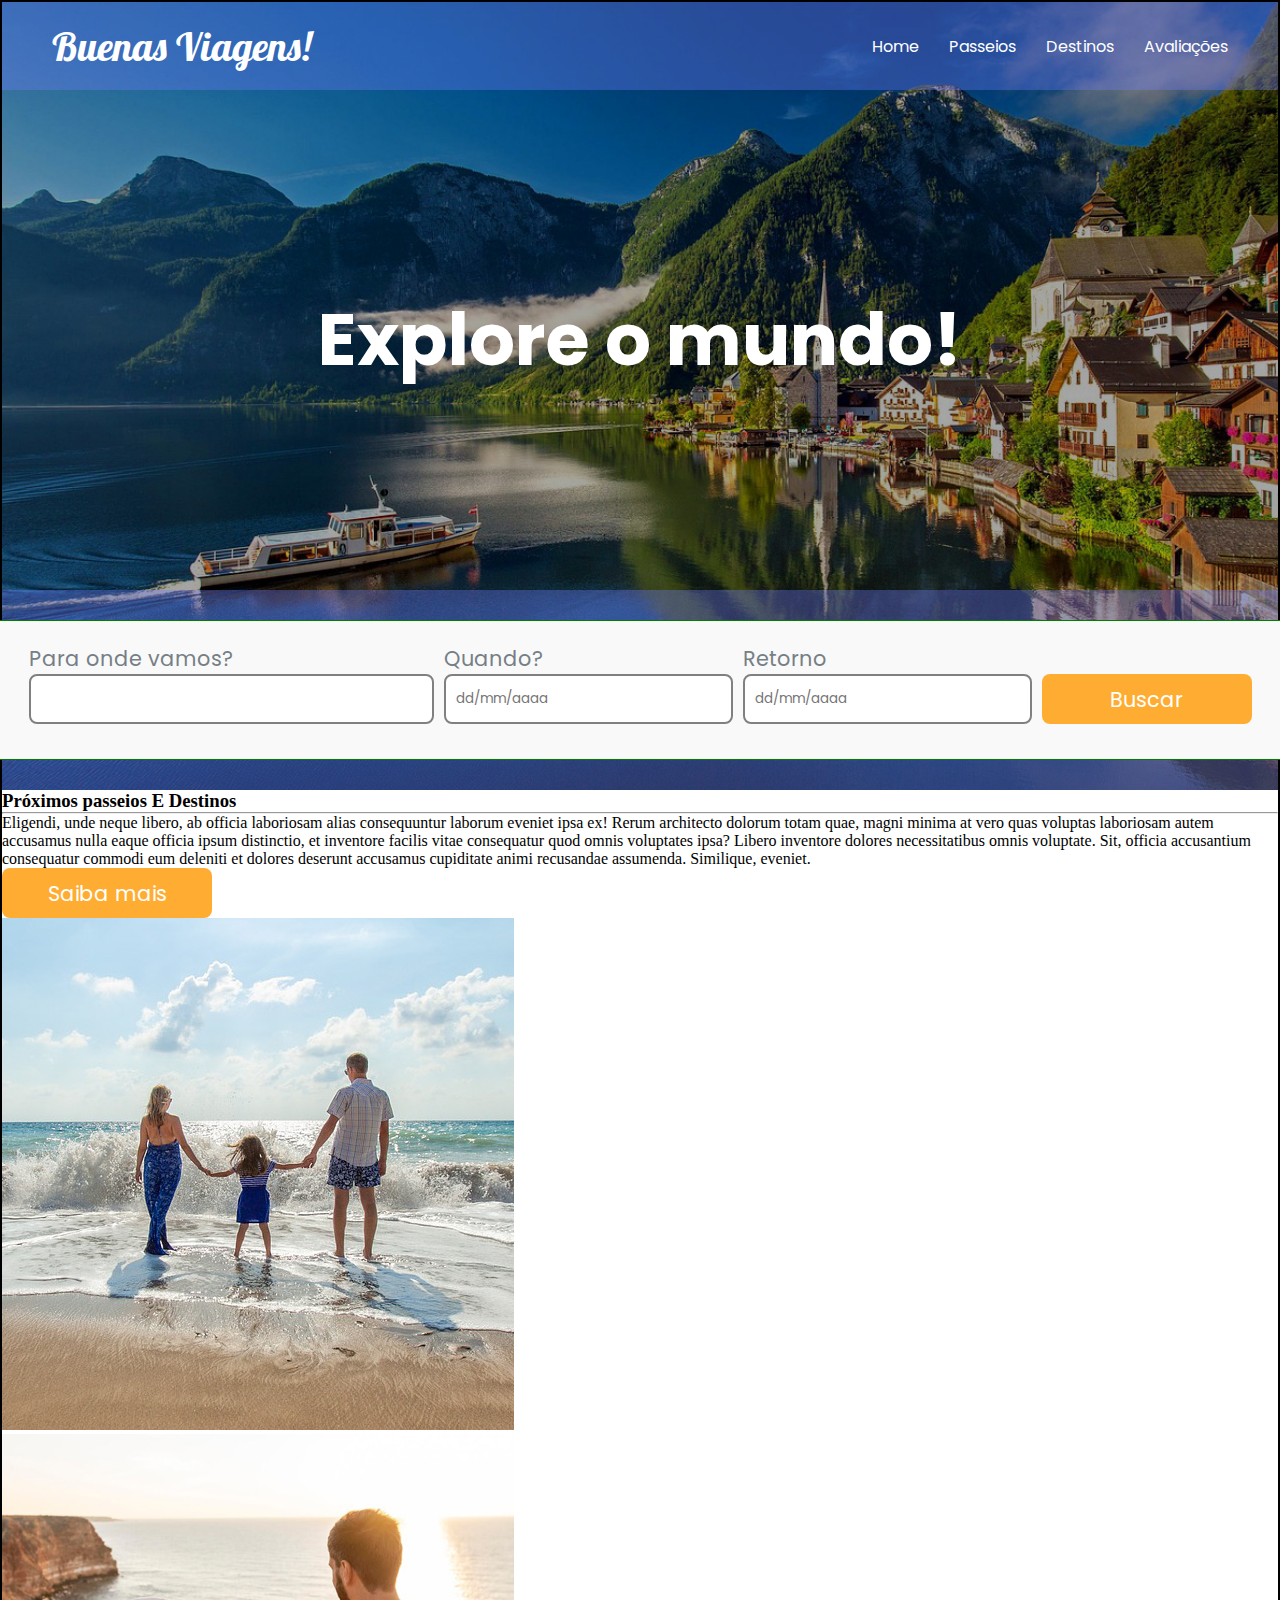
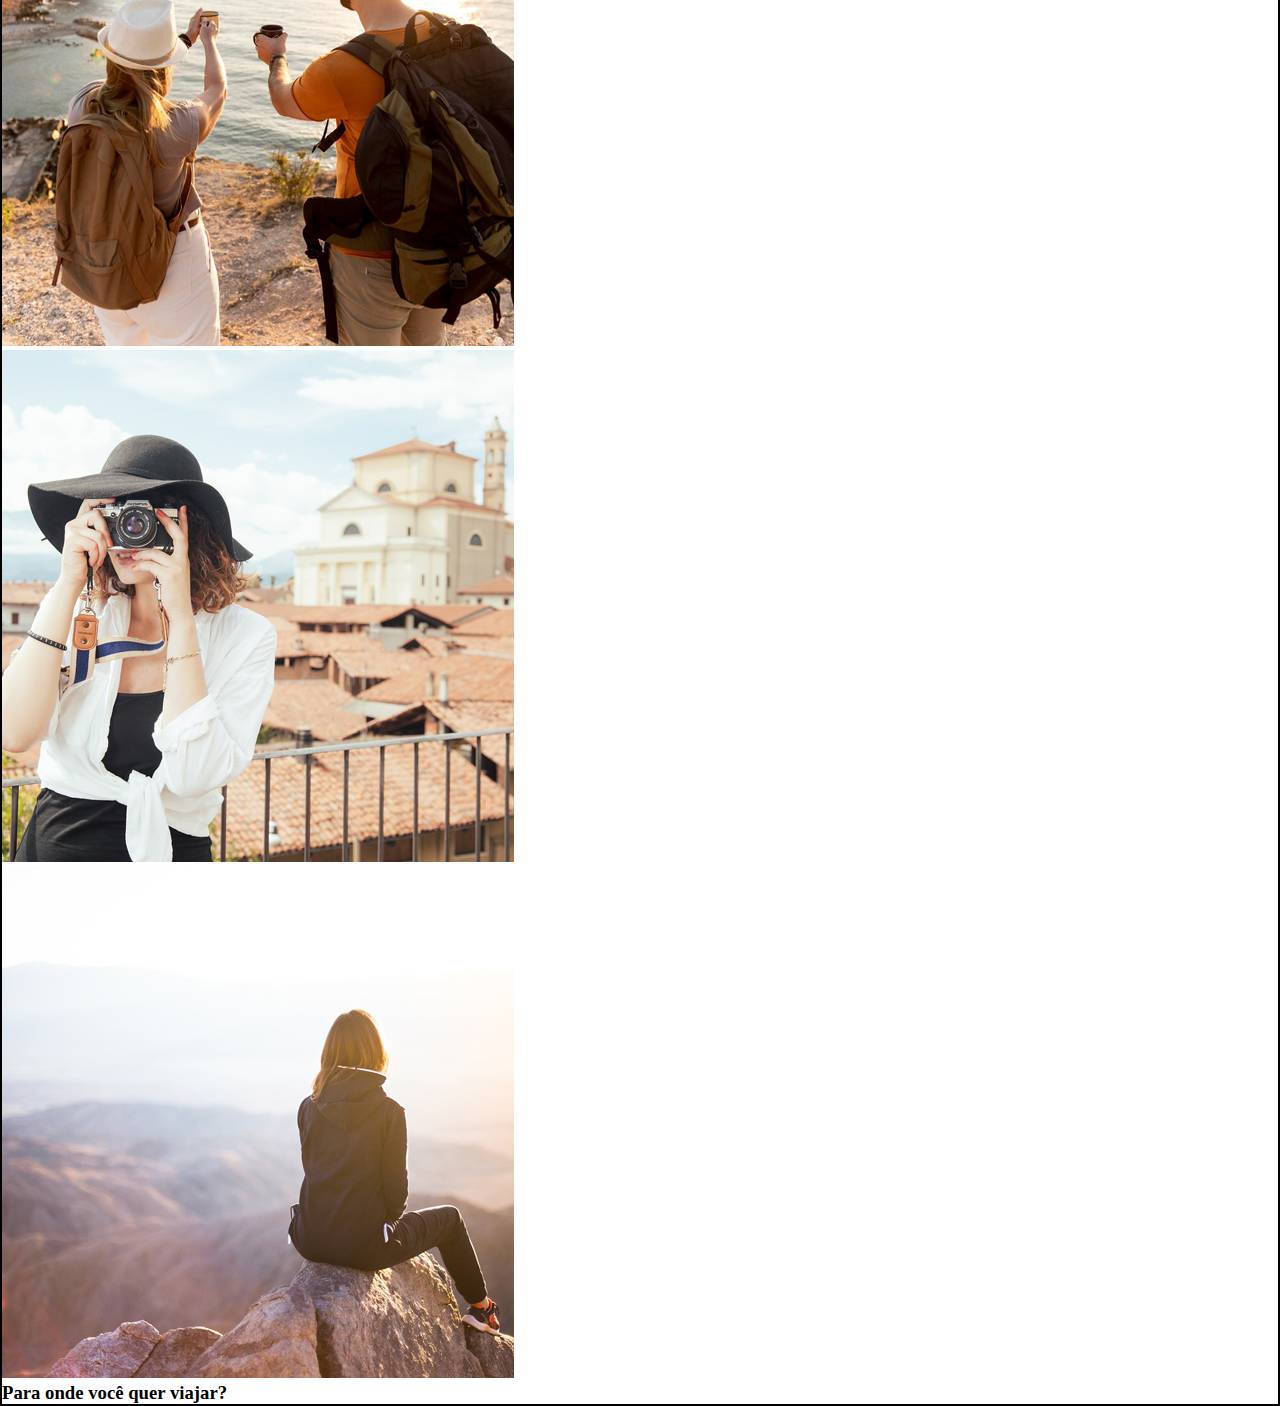
==== index.html @ 02b82d96 "incluir primeira section" ====
<!DOCTYPE html>
<html lang="pt-BR">

<head>
    <meta charset="UTF-8">
    <meta name="viewport" content="width=device-width, initial-scale=1.0">
    <title>travel-website</title>
    <link rel="stylesheet" href="css/style.css">
</head>

<body>
    <div class="container">
        <section class="sec1">
            <header class="header">
                <div>
                    <p id="logo">Buenas Viagens!</p>
                </div>
                <nav class="menu">
                    <a href="#">Home</a>
                    <a href="#p">Passeios</a>
                    <a href="#d">Destinos</a>
                    <a href="#a">Avaliações</a>
                </nav>
            </header>
            <div class="explore">
                <h1>Explore o mundo!</h1>
            </div>
            <div class="inputs">
                <form class="form">
                    <div class="a1">
                        <label for="local">Para onde vamos?</label>
                        <input type="text" name="local" id="local">
                    </div>
                    <div class="a2">
                        <label for="data_sair">Quando?</label>
                        <input type="text" name="data_sair" id="data_sair" placeholder="dd/mm/aaaa">
                    </div>
                    <div class="a2">
                        <label for="data_voltar">Retorno</label>
                        <input type="text" name="data_voltar" id="data_voltar" placeholder="dd/mm/aaaa">
                    </div>
                    <div class="b">
                        <button type="button" class="butao">Buscar</button>
                    </div>
                </form>
            </div>
        </section>
        <section class="sec2">
            <div class="text">
                <h3>Próximos passeios E Destinos</h3>
                <hr>
                <p>Eligendi, unde neque libero, ab officia laboriosam alias consequuntur laborum eveniet ipsa ex! Rerum architecto dolorum totam quae, magni minima at vero quas voluptas laboriosam autem accusamus nulla eaque officia ipsum distinctio, et inventore facilis vitae consequatur quod omnis voluptates ipsa? Libero inventore dolores necessitatibus omnis voluptate. Sit, officia accusantium consequatur commodi eum deleniti et dolores deserunt accusamus cupiditate animi recusandae assumenda. Similique, eveniet.</p>
                <button type="button" class="butao">Saiba mais</button>
            </div>
            <div class="images">
                <div class="imgs">
                    <img src="/photos/travel01.jpg" alt="">
                </div>
                <div class="imgs">
                    <img src="/photos/travel02.jpg" alt="">
                </div>
                <div class="imgs">
                    <img src="/photos/travel03.jpg" alt="">
                </div>
                <div class="imgs">
                    <img src="/photos/travel04.jpg" alt="">
                </div>
            </div>
        </section>
        <section class="sec3">
            <h3>Para onde você quer viajar?</h3>
            <div class="card">

            </div>
            <div class="card">

            </div>
            <div class="card">

            </div>
            <div class="card">

            </div>
            <div class="card">

            </div>
            <div class="card">

            </div>
        </section>
    </div>
</body>

</html>
---- css/style.css ----
/*  https://www.figma.com/file/Vb62YiJb8ogP0AKc4E8R7R/Travel-Agency-Website?type=design&node-id=0-1&mode=design&t=SX1cDDavK49L1hKD-0 */

@import url('https://fonts.googleapis.com/css2?family=Lobster&display=swap');
@import url('https://fonts.googleapis.com/css2?family=Lobster&family=Poppins:ital,wght@0,100;0,200;0,300;0,400;0,500;0,600;0,700;0,800;0,900;1,100;1,200;1,300;1,400;1,500;1,600;1,700;1,800;1,900&display=swap');
*{
    margin: 0px;
    padding: 0px;
    box-sizing: border-box;
}

.container{
    border: 2px solid black;
    min-height: 100vh;

}

.sec1{
    height: 788px;
}

.header{
    height: 88px;
    display: flex;
    align-items: center;
    justify-content: space-between;
    padding-left: 50px;
    padding-right: 50px;
    color: #ffff;
   background-color: #747DFF59;
}

.menu a {
    text-decoration: none;
    color: #ffff;
    font-family: "Poppins", sans-serif;
}

.menu a:hover {
   color: #FFAD32;
}

#logo{
    font-size: 40px;
    font-family: "Lobster", sans-serif;
}

.menu{
    display: flex;
    gap: 30px;
}

.sec1{
    background-image: url(/photos/banner.jpg);
    background-repeat: no-repeat;
    background-size: cover;
}

.explore{
    height: 500px;
    display: flex;
    align-items: center;
    justify-content: center;
    font-size: 36px;
    font-family: "Poppins", sans-serif;
    color: #ffff;
}

.inputs{
    background-color: #747DFF59;
    height: 200px;
    display: flex;
    align-items: center;
    justify-content: center;
}

.form{
    color: #767F86;
    font-family: "Poppins", sans-serif;
    border: 1px solid green;
    display: flex;
    align-items: end;
    padding: 35px;
    justify-content: center;
    gap: 10px;
    height: 140px;
    width: 1303px;
    font-size: 20.8px;
    background-color: #f9f9f9;
}

.a1{
    width: 405px;
    height: 81px;
    
}

.a2{
    width: 289px;
    height: 81px;
}

#local{
    width: 100%;
    height: 50px;
    border-radius: 8px;
    border: 2px solid gray;
    font-family: "Poppins", sans-serif;
}

#data_sair{
    width: 100%;
    height: 50px;
    border-radius: 8px;
    border: 2px solid gray;
    font-family: "Poppins", sans-serif;
    padding: 10px;
    background-image: url(/photos/calendar.png);
    background-repeat: no-repeat;
    background-position: 245px;
    background-size:  33px;
    
}

#data_voltar{
    width: 100%;
    height: 50px;
    border-radius: 8px;
    border: 2px solid gray;
    background-image: url(/photos/calendar.png);
    background-repeat: no-repeat;
    background-position: 245px;
    background-size:  33px;
    font-family: "Poppins", sans-serif;
    padding: 10px;
}
.butao{
    border: none;
    border-radius: 8px;
    width: 210px;
    height: 50px;
    background: #FFAD32;
    font-size: 20.8px;
    font-family: "Poppins", sans-serif;
    color: #ffff;
}

.butao:hover{
    background-color: #747dff;
}
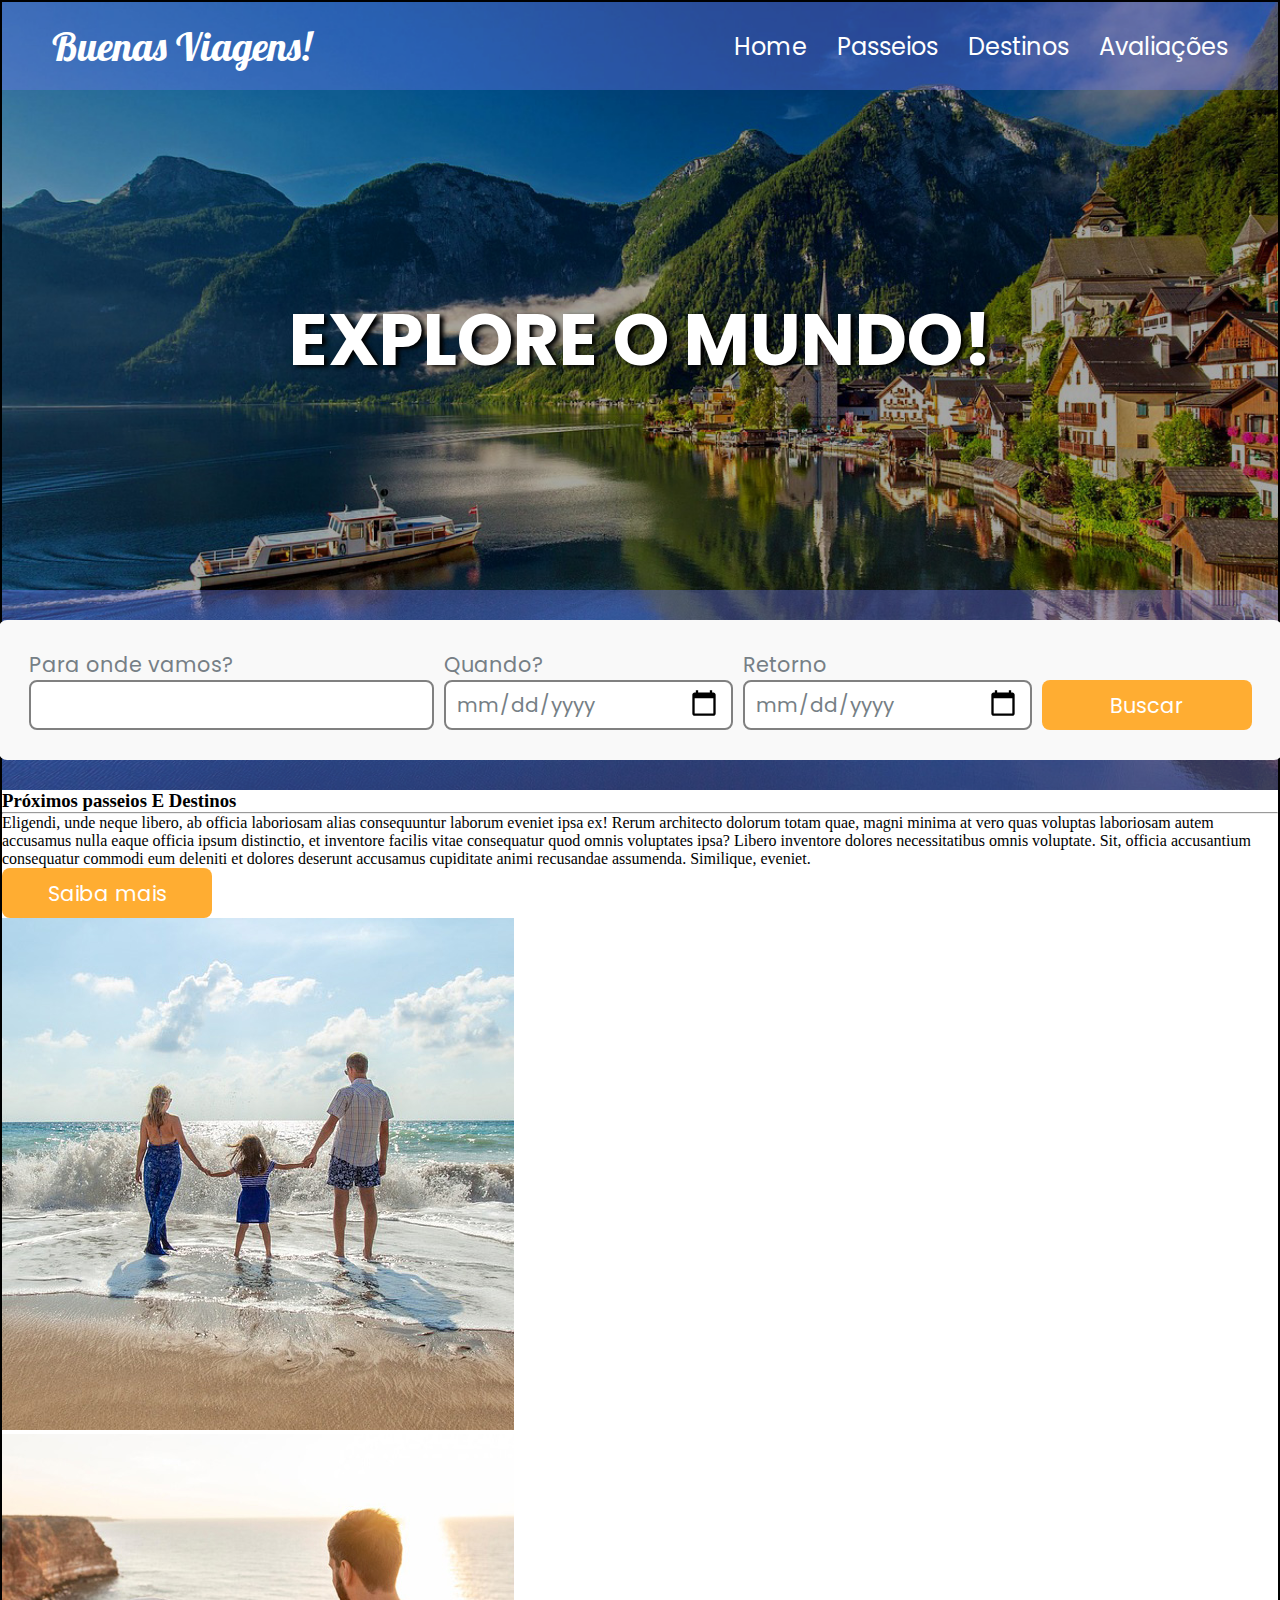
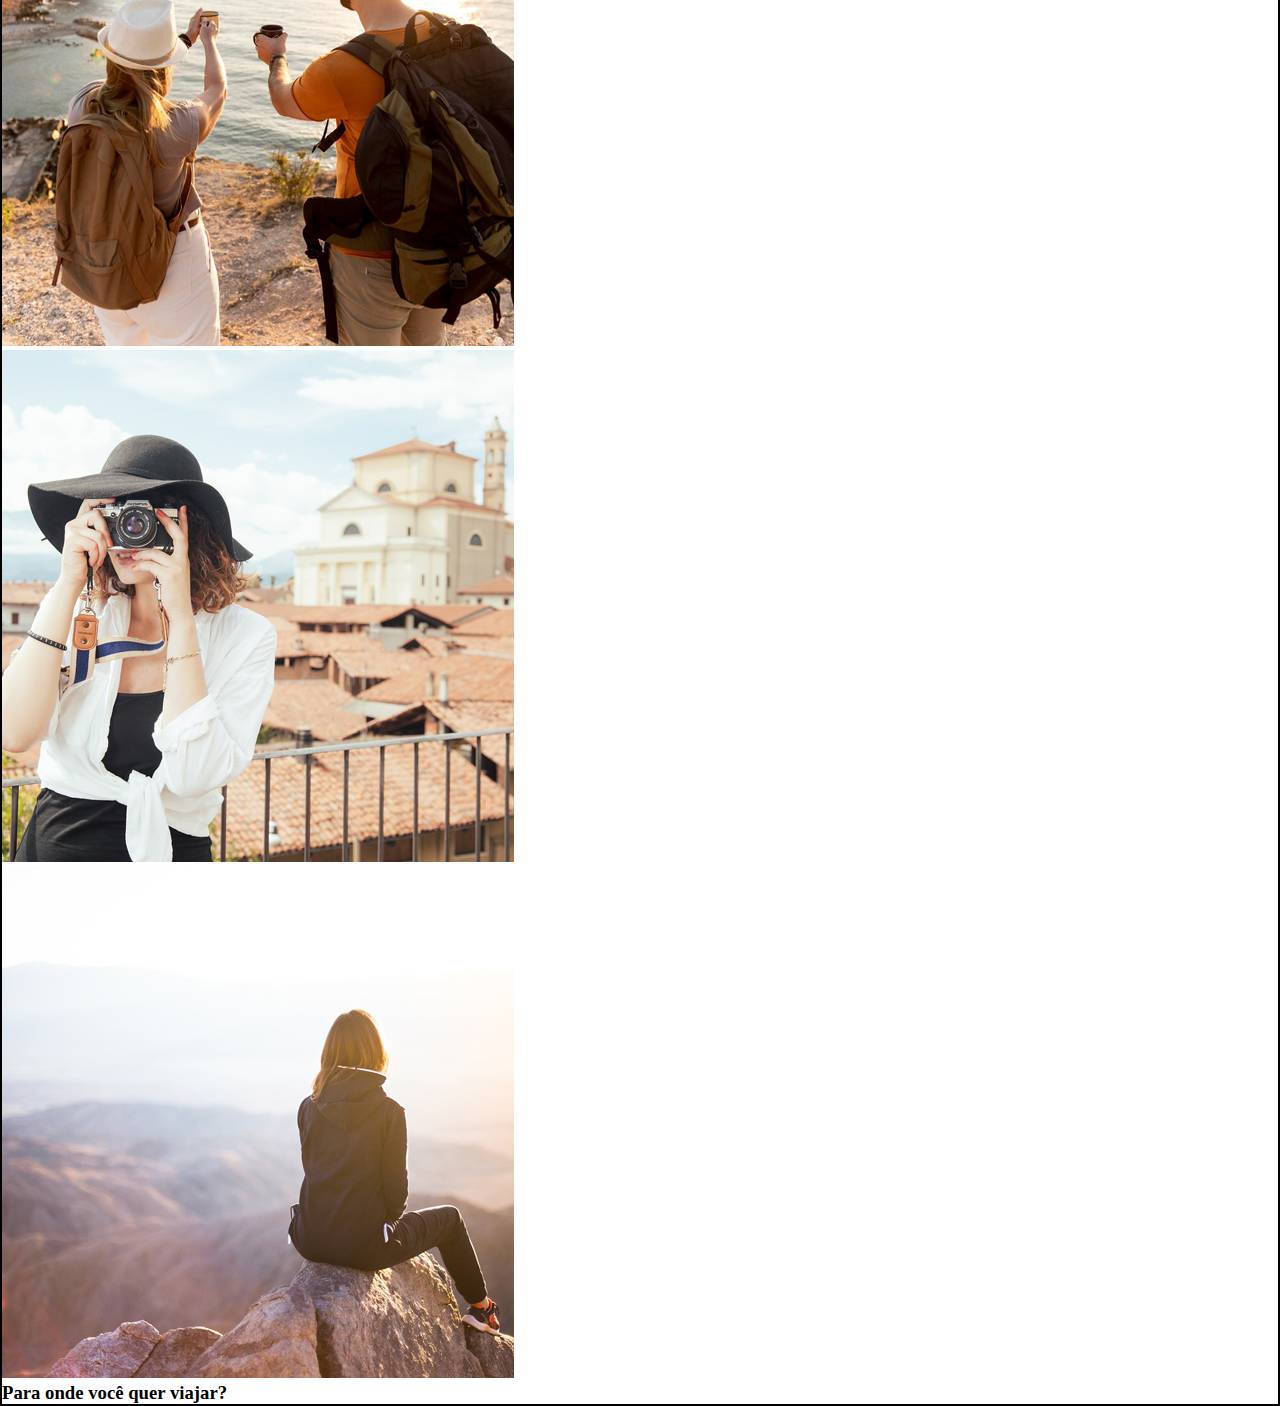
==== commit c5fc6104: "incluir pequenos ajustes no section 1" ====
--- a/index.html
+++ b/index.html
@@ -23,7 +23,7 @@
                 </nav>
             </header>
             <div class="explore">
-                <h1>Explore o mundo!</h1>
+                <h1>EXPLORE O MUNDO!</h1>
             </div>
             <div class="inputs">
                 <form class="form">
@@ -33,11 +33,11 @@
                     </div>
                     <div class="a2">
                         <label for="data_sair">Quando?</label>
-                        <input type="text" name="data_sair" id="data_sair" placeholder="dd/mm/aaaa">
+                        <input type="date" name="data_sair" id="data_sair" placeholder="dd/mm/aaaa">
                     </div>
                     <div class="a2">
                         <label for="data_voltar">Retorno</label>
-                        <input type="text" name="data_voltar" id="data_voltar" placeholder="dd/mm/aaaa">
+                        <input type="date" name="data_voltar" id="data_voltar" placeholder="dd/mm/aaaa">
                     </div>
                     <div class="b">
                         <button type="button" class="butao">Buscar</button>
--- a/css/style.css
+++ b/css/style.css
@@ -11,7 +11,6 @@
 .container{
     border: 2px solid black;
     min-height: 100vh;
-
 }
 
 .sec1{
@@ -26,13 +25,14 @@
     padding-left: 50px;
     padding-right: 50px;
     color: #ffff;
-   background-color: #747DFF59;
+    background-color: hsla(236, 100%, 73%, 35%);
 }
 
 .menu a {
     text-decoration: none;
     color: #ffff;
     font-family: "Poppins", sans-serif;
+    font-size: 24px;
 }
 
 .menu a:hover {
@@ -65,8 +65,12 @@
     color: #ffff;
 }
 
+.explore h1{
+        text-shadow: 4px 2px 4px rgba(0, 0, 0, 1);
+}
+
 .inputs{
-    background-color: #747DFF59;
+    background-color: hsla(236, 100%, 73%, 35%);;
     height: 200px;
     display: flex;
     align-items: center;
@@ -76,22 +80,26 @@
 .form{
     color: #767F86;
     font-family: "Poppins", sans-serif;
-    border: 1px solid green;
     display: flex;
     align-items: end;
-    padding: 35px;
+    padding: 30px;
     justify-content: center;
     gap: 10px;
     height: 140px;
     width: 1303px;
     font-size: 20.8px;
     background-color: #f9f9f9;
+    border-radius: 8px;
+}
+
+input[type="date"]::-webkit-calendar-picker-indicator{
+    width: 30px;
+    height: 33px;
 }
 
 .a1{
     width: 405px;
     height: 81px;
-    
 }
 
 .a2{
@@ -118,7 +126,8 @@
     background-repeat: no-repeat;
     background-position: 245px;
     background-size:  33px;
-    
+    font-size: 20px;
+    color: #767F86;
 }
 
 #data_voltar{
@@ -132,6 +141,8 @@
     background-size:  33px;
     font-family: "Poppins", sans-serif;
     padding: 10px;
+    font-size: 20px;
+    color: #767F86;
 }
 .butao{
     border: none;
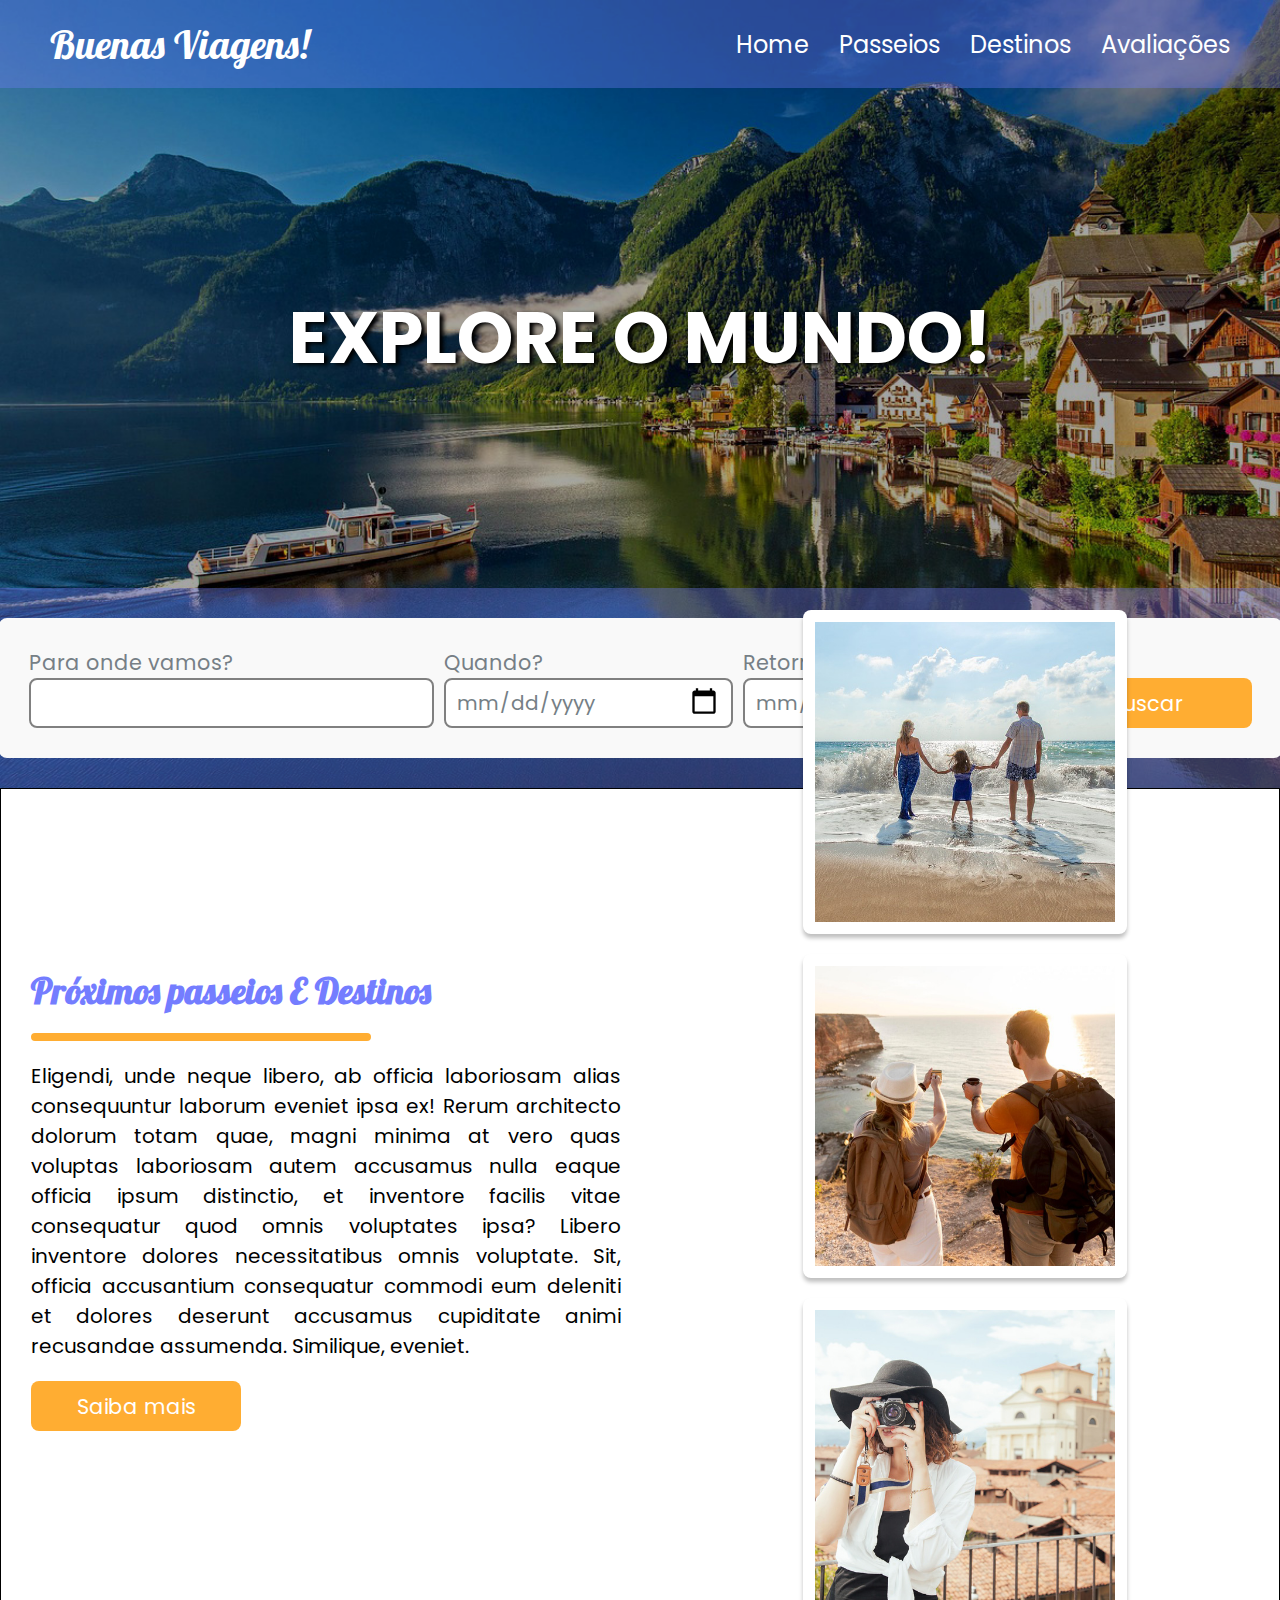
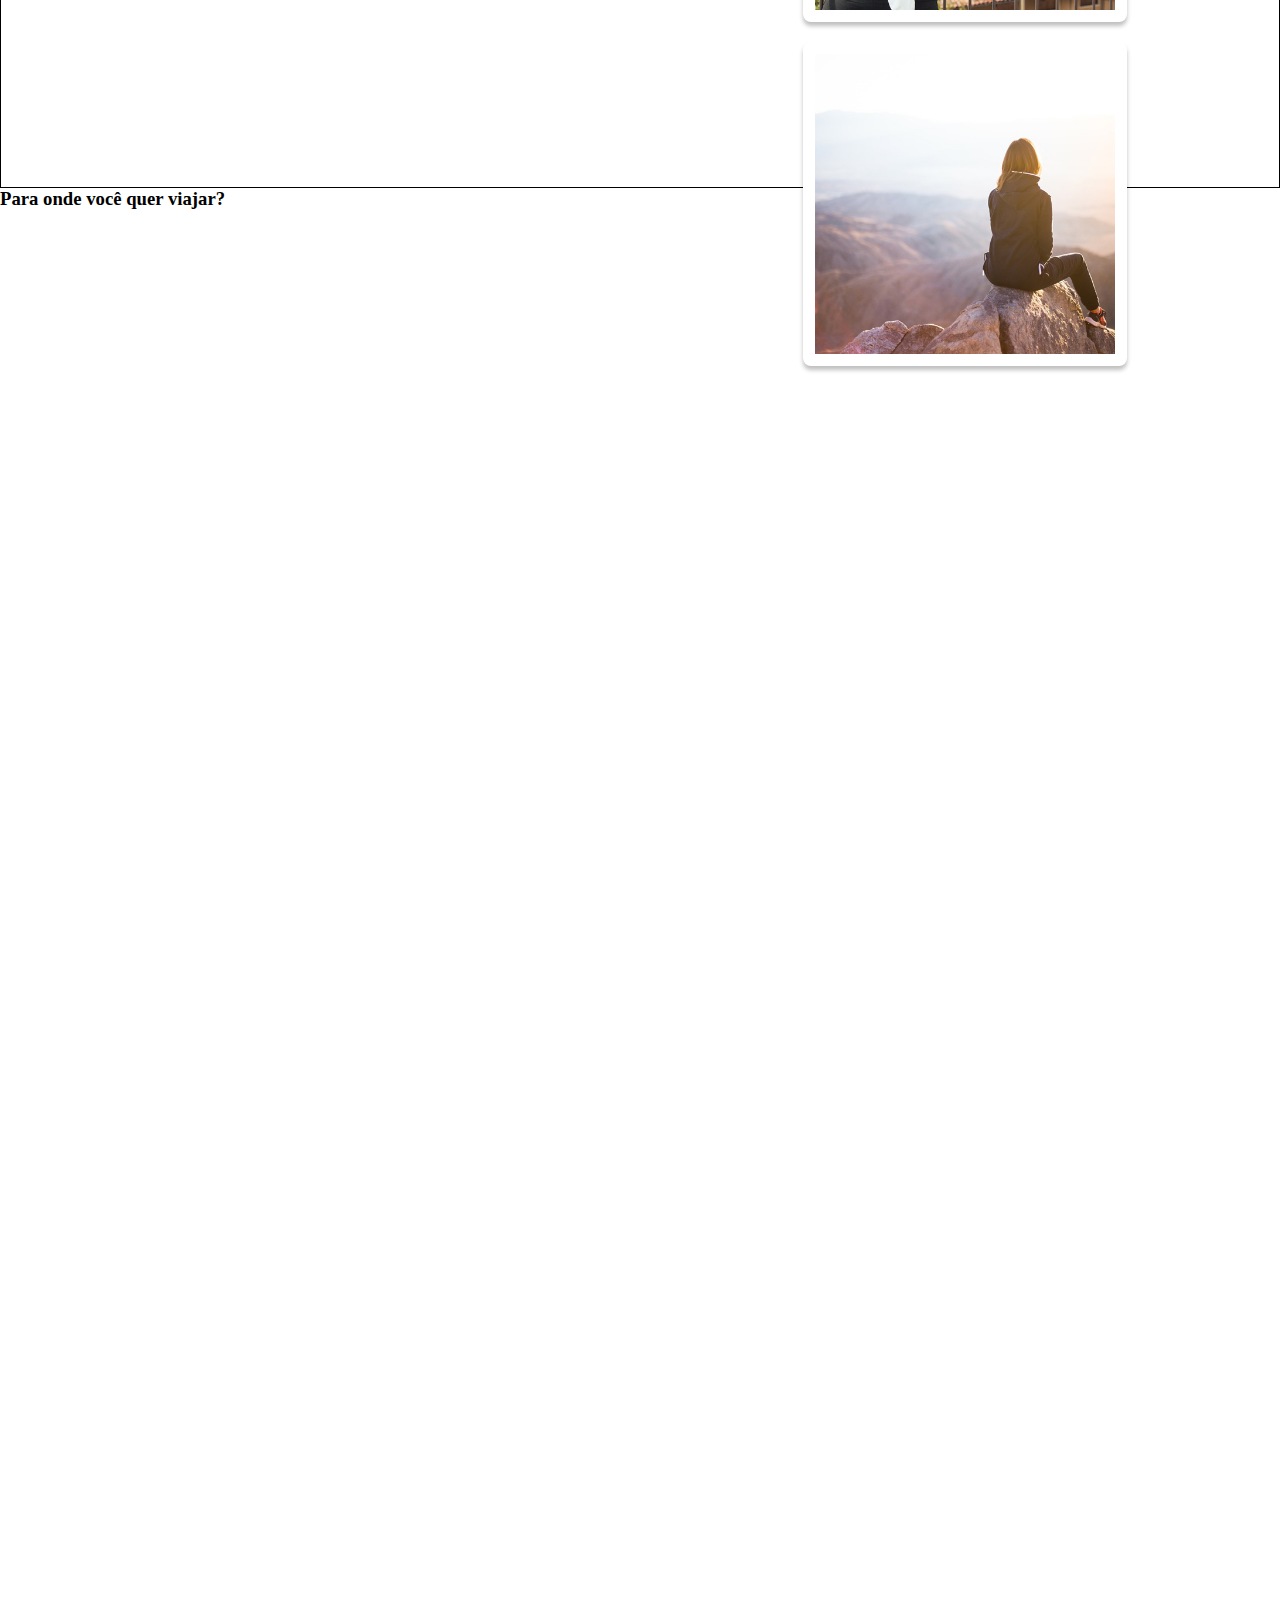
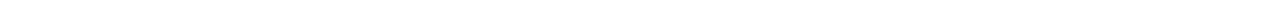
==== commit 888fee6e: "incluir segunda section" ====
--- a/index.html
+++ b/index.html
@@ -54,23 +54,23 @@
             </div>
             <div class="images">
                 <div class="imgs">
-                    <img src="/photos/travel01.jpg" alt="">
+                    <img class="img" src="./photos/travel01.jpg" alt="">
                 </div>
                 <div class="imgs">
-                    <img src="/photos/travel02.jpg" alt="">
+                    <img class="img" src="./photos/travel02.jpg" alt="">
                 </div>
                 <div class="imgs">
-                    <img src="/photos/travel03.jpg" alt="">
+                    <img class="img" src="./photos/travel03.jpg" alt="">
                 </div>
                 <div class="imgs">
-                    <img src="/photos/travel04.jpg" alt="">
+                    <img class="img" src="./photos/travel04.jpg" alt="">
                 </div>
             </div>
         </section>
         <section class="sec3">
             <h3>Para onde você quer viajar?</h3>
             <div class="card">
-
+                
             </div>
             <div class="card">
 
--- a/css/style.css
+++ b/css/style.css
@@ -1,4 +1,4 @@
-/*  https://www.figma.com/file/Vb62YiJb8ogP0AKc4E8R7R/Travel-Agency-Website?type=design&node-id=0-1&mode=design&t=SX1cDDavK49L1hKD-0 */
+/* https://www.figma.com/file/Vb62YiJb8ogP0AKc4E8R7R/Travel-Agency-Website?type=design&node-id=0-1&mode=design&t=SX1cDDavK49L1hKD-0 */
 
 @import url('https://fonts.googleapis.com/css2?family=Lobster&display=swap');
 @import url('https://fonts.googleapis.com/css2?family=Lobster&family=Poppins:ital,wght@0,100;0,200;0,300;0,400;0,500;0,600;0,700;0,800;0,900;1,100;1,200;1,300;1,400;1,500;1,600;1,700;1,800;1,900&display=swap');
@@ -9,7 +9,6 @@
 }
 
 .container{
-    border: 2px solid black;
     min-height: 100vh;
 }
 
@@ -50,7 +49,7 @@
 }
 
 .sec1{
-    background-image: url(/photos/banner.jpg);
+    background-image: url(../photos/banner.jpg);
     background-repeat: no-repeat;
     background-size: cover;
 }
@@ -122,10 +121,6 @@
     border: 2px solid gray;
     font-family: "Poppins", sans-serif;
     padding: 10px;
-    background-image: url(/photos/calendar.png);
-    background-repeat: no-repeat;
-    background-position: 245px;
-    background-size:  33px;
     font-size: 20px;
     color: #767F86;
 }
@@ -135,10 +130,6 @@
     height: 50px;
     border-radius: 8px;
     border: 2px solid gray;
-    background-image: url(/photos/calendar.png);
-    background-repeat: no-repeat;
-    background-position: 245px;
-    background-size:  33px;
     font-family: "Poppins", sans-serif;
     padding: 10px;
     font-size: 20px;
@@ -157,4 +148,73 @@
 
 .butao:hover{
     background-color: #747dff;
+}
+
+.sec2{
+    border: 1px solid black;
+    display: flex;
+    height: 1000px;
+    align-items: center;
+    justify-content: center;
+}
+
+.images{
+    width: 700px;
+    display: flex;
+    flex-direction: row;
+    flex-wrap: wrap;
+    align-items: center;
+    justify-content: center;
+    gap: 20px ;
+
+}
+
+.imgs{
+    width: 324px;
+    height: 324px;
+    background-color: #ffff;
+    box-shadow: 0px 4px 4px 0px #00000040;
+    display: flex;
+    justify-content: center;
+    align-items: center;
+    border-radius: 8px;
+}
+
+.img {
+    width: 300px; 
+    height: 300px; 
+}
+
+.text{
+    display: flex;
+    flex-direction: column;
+    text-align: justify;
+    padding: 30px;
+    height: 700px;
+}
+
+.text hr{
+     border: 4px solid #FFAD32;
+     width: 340px;
+     margin-bottom: 20px;
+     margin-top: 20px;
+     border-radius: 8px;
+}
+
+.text h3{
+    font-family: "Lobster", sans-serif;
+    color: #747DFF;
+    font-size: 36px;
+    
+}
+
+.text p{
+    font-size: 20px;
+    font-family: "Poppins", sans-serif;
+    width: 590px;
+    height: 320px;
+}
+
+.sec3{
+    height: 1438px;
 }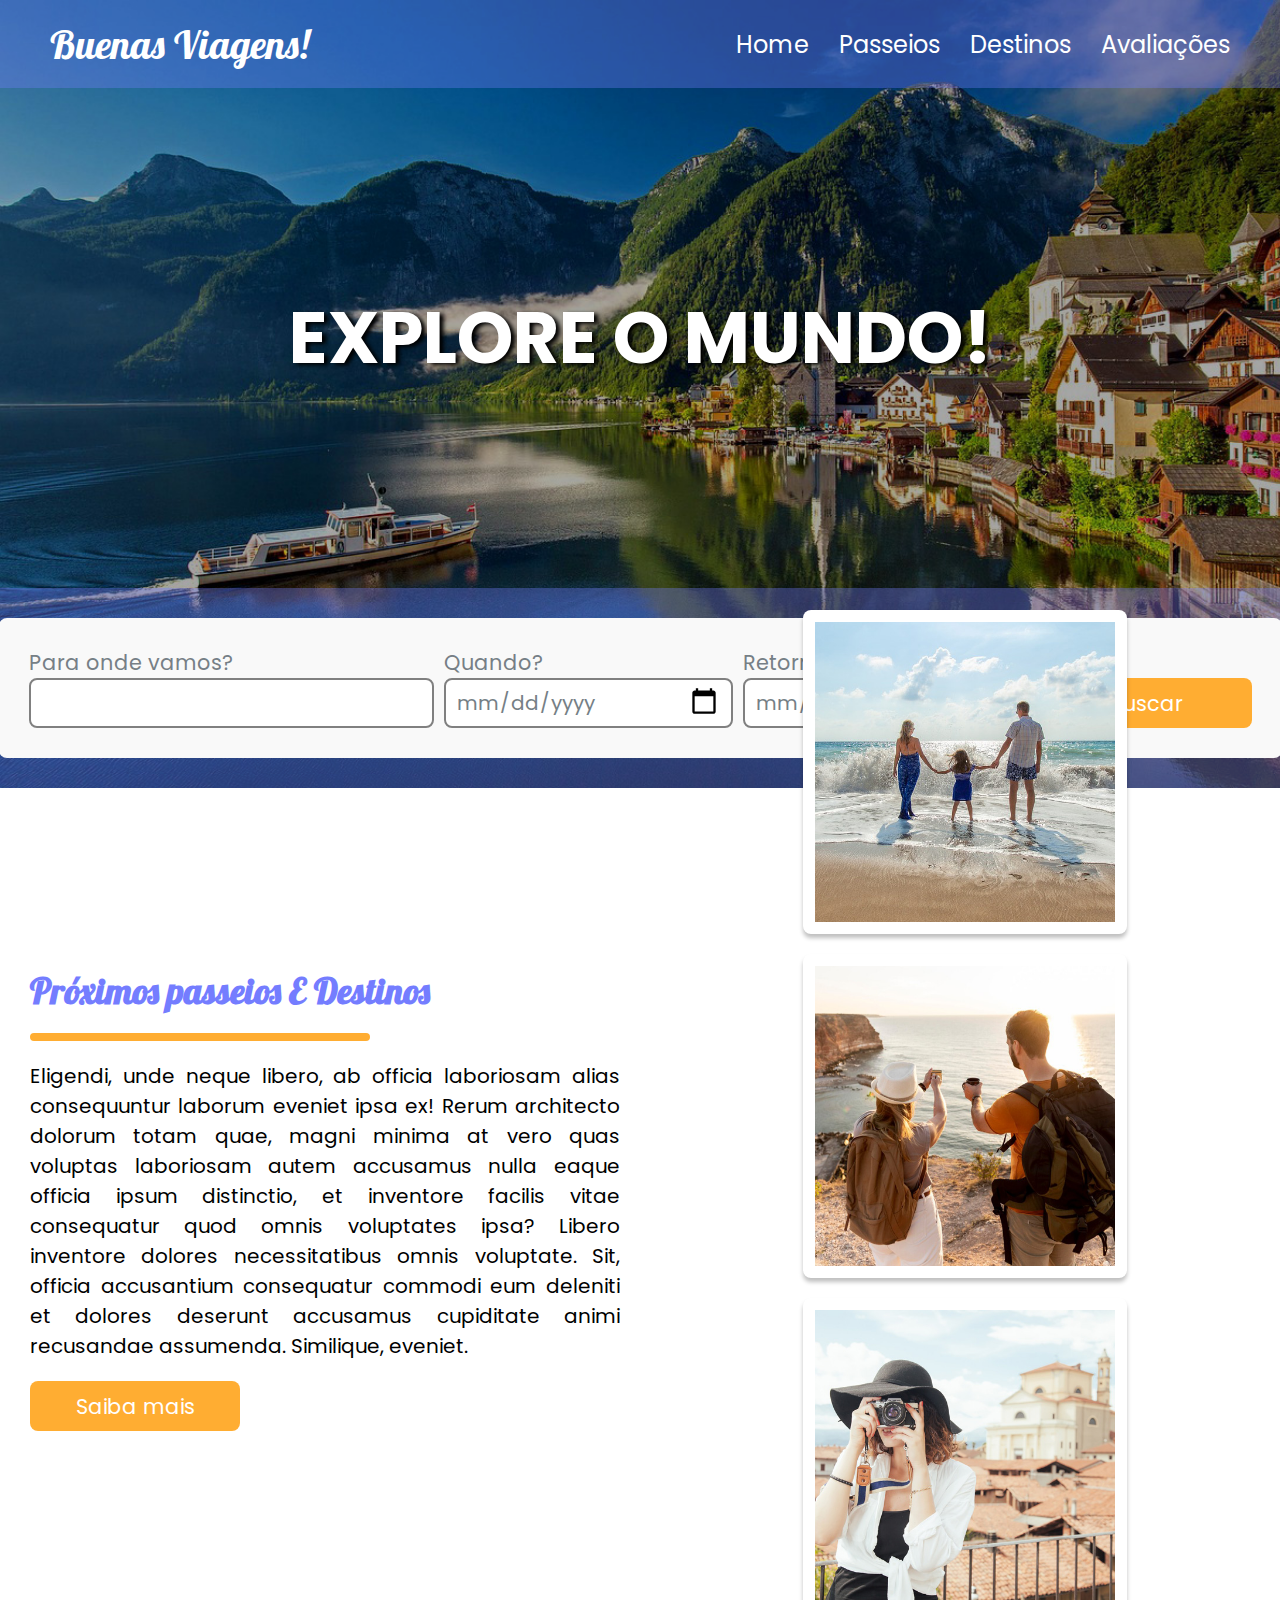
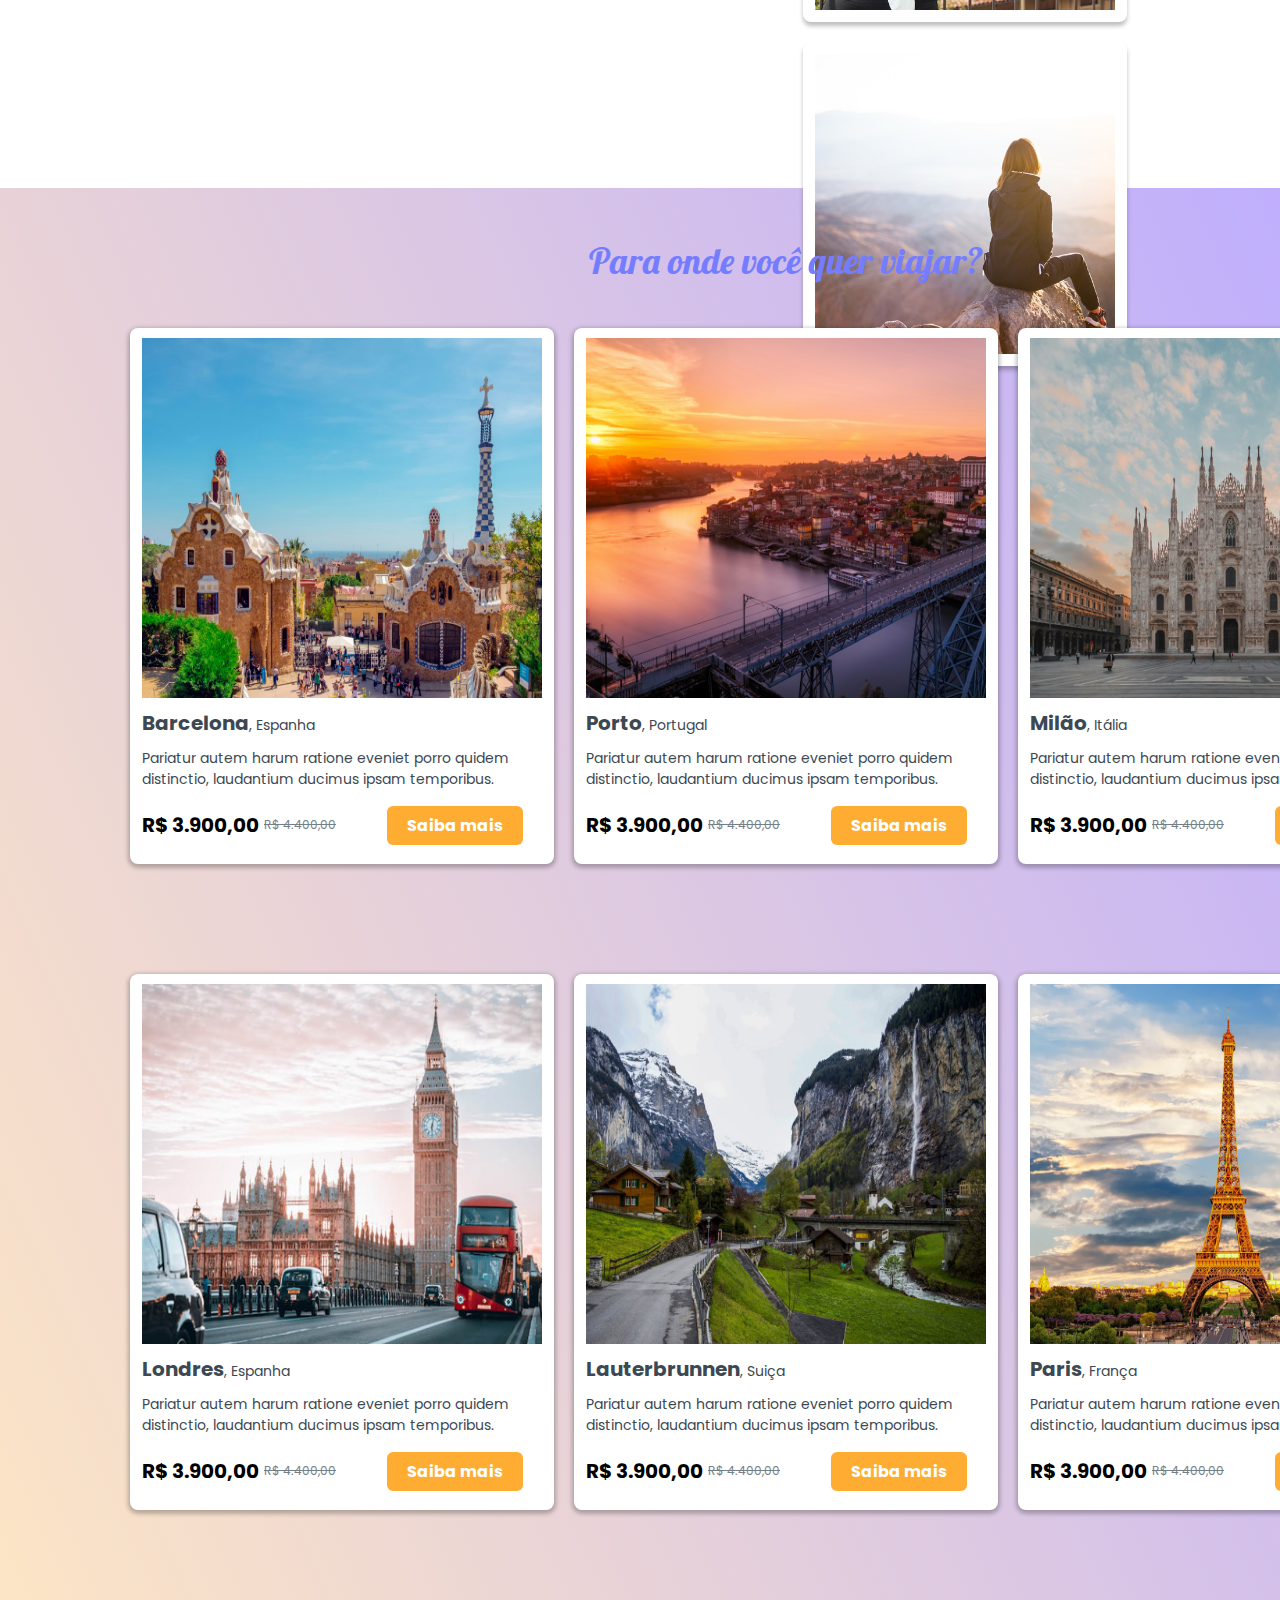
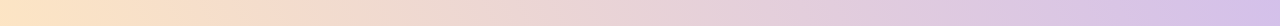
==== commit c12bf930: "incluir terceira section" ====
--- a/index.html
+++ b/index.html
@@ -49,7 +49,12 @@
             <div class="text">
                 <h3>Próximos passeios E Destinos</h3>
                 <hr>
-                <p>Eligendi, unde neque libero, ab officia laboriosam alias consequuntur laborum eveniet ipsa ex! Rerum architecto dolorum totam quae, magni minima at vero quas voluptas laboriosam autem accusamus nulla eaque officia ipsum distinctio, et inventore facilis vitae consequatur quod omnis voluptates ipsa? Libero inventore dolores necessitatibus omnis voluptate. Sit, officia accusantium consequatur commodi eum deleniti et dolores deserunt accusamus cupiditate animi recusandae assumenda. Similique, eveniet.</p>
+                <p>Eligendi, unde neque libero, ab officia laboriosam alias consequuntur laborum eveniet ipsa ex! Rerum
+                    architecto dolorum totam quae, magni minima at vero quas voluptas laboriosam autem accusamus nulla
+                    eaque officia ipsum distinctio, et inventore facilis vitae consequatur quod omnis voluptates ipsa?
+                    Libero inventore dolores necessitatibus omnis voluptate. Sit, officia accusantium consequatur
+                    commodi eum deleniti et dolores deserunt accusamus cupiditate animi recusandae assumenda. Similique,
+                    eveniet.</p>
                 <button type="button" class="butao">Saiba mais</button>
             </div>
             <div class="images">
@@ -68,26 +73,103 @@
             </div>
         </section>
         <section class="sec3">
-            <h3>Para onde você quer viajar?</h3>
-            <div class="card">
-                
+            <div class="title3">
+                <h3>Para onde você quer viajar?</h3>
             </div>
-            <div class="card">
-
-            </div>
-            <div class="card">
-
-            </div>
-            <div class="card">
-
-            </div>
-            <div class="card">
-
-            </div>
-            <div class="card">
-
+            <div class="cards">
+                <div class="card">
+                    <div class="imgc">
+                        <img src="./photos/Barcelona.jpg" alt="">
+                    </div>    
+                    <div class="textc">
+                        <p><b class="forte">Barcelona</b>, Espanha</p>
+                        <p>Pariatur autem harum ratione eveniet porro quidem distinctio, laudantium ducimus ipsam temporibus.</p>
+                    </div>
+                    <div class="values">
+                        <p class="number">R$ 3.900,00</p>
+                        <p class="small">R$ 4.400,00</p>
+                        <button class="buttao-card">Saiba mais</button>
+                    </div>
+                </div>
+                <div class="card">
+                    <div class="imgc">
+                        <img src="./photos/Porto.jpg" alt="">
+                    </div>
+                    <div class="textc">
+                        <p><b class="forte">Porto</b>, Portugal</p>
+                        <p>Pariatur autem harum ratione eveniet porro quidem distinctio, laudantium ducimus ipsam temporibus.</p>
+                    </div>
+                    <div class="values">
+                        <p class="number">R$ 3.900,00</p>
+                        <p class="small">R$ 4.400,00</p>
+                        <button class="buttao-card">Saiba mais</button>
+                    </div>
+                </div>
+                <div class="card">
+                    <div class="imgc">
+                        <img src="./photos/Milan.jpg" alt="">
+                    </div>           
+                    <div class="textc">
+                        <p><b class="forte">Milão</b>, Itália</p>
+                        <p>Pariatur autem harum ratione eveniet porro quidem distinctio, laudantium ducimus ipsam temporibus.</p>
+                    </div>
+                    <div class="values">
+                        <p class="number">R$ 3.900,00</p>
+                        <p class="small">R$ 4.400,00</p>
+                        <button class="buttao-card">Saiba mais</button>
+                    </div>
+                </div>
+                <div class="card">
+                    <div class="imgc">
+                        <img src="./photos/London.jpeg" alt="">
+                    </div>
+    
+                    <div class="textc">
+                        <p><b class="forte">Londres</b>, Espanha</p>
+                        <p>Pariatur autem harum ratione eveniet porro quidem distinctio, laudantium ducimus ipsam temporibus.</p>
+                    </div>
+                    <div class="values">
+                        <p class="number">R$ 3.900,00</p>
+                        <p class="small">R$ 4.400,00</p>
+                        <button class="buttao-card">Saiba mais</button>
+                    </div>
+                </div>
+                <div class="card">
+                    <div class="imgc">
+                        <img src="./photos/Lauterbrunnen.jpeg" alt="">
+                    </div>
+                    <div class="textc">
+                        <p><b class="forte">Lauterbrunnen</b>, Suiça</p>
+                        <p>Pariatur autem harum ratione eveniet porro quidem distinctio, laudantium ducimus ipsam temporibus.</p>
+                    </div>
+                    <div class="values">
+                        <p class="number">R$ 3.900,00</p>
+                        <p class="small">R$ 4.400,00</p>
+                        <button class="buttao-card">Saiba mais</button>
+                    </div>
+                </div>
+                <div class="card">
+                    <div class="imgc">
+                        <img src="./photos/Paris.jpg" alt="">
+                    </div>                 
+                    <div class="textc">
+                        <p><b class="forte">Paris</b>, França</p>
+                        <p>Pariatur autem harum ratione eveniet porro quidem distinctio, laudantium ducimus ipsam temporibus.</p>
+                    </div>
+                    <div class="values">
+                        <p class="number">R$ 3.900,00</p>
+                        <p class="small">R$ 4.400,00</p>
+                        <button class="buttao-card">Saiba mais</button>
+                    </div>
+                </div>
             </div>
         </section>
+
+
+
+
+
+
     </div>
 </body>
 
--- a/css/style.css
+++ b/css/style.css
@@ -151,7 +151,6 @@
 }
 
 .sec2{
-    border: 1px solid black;
     display: flex;
     height: 1000px;
     align-items: center;
@@ -205,7 +204,6 @@
     font-family: "Lobster", sans-serif;
     color: #747DFF;
     font-size: 36px;
-    
 }
 
 .text p{
@@ -216,5 +214,112 @@
 }
 
 .sec3{
+    display: flex;
+    align-items: center;
+    flex-direction: column;
+    flex-wrap: wrap;
     height: 1438px;
+    padding: 50px;
+    background: linear-gradient(65.68deg, #FFE7C2 -4.19%, #BDACFF 104.38%);
+}
+
+.title3 h3{
+    color: #747DFF;
+    font-size: 36px;
+    font-family: "Lobster", sans-serif;
+    font-weight: 400;
+}
+
+
+
+.cards{
+    width: 1472px;
+    height: 1272px;
+    display: flex;
+    flex-direction: row;
+    flex-wrap: wrap;
+    justify-content: center;
+    align-items: center;
+    gap: 20px;
+}
+
+.card{
+    display: flex;
+    flex-direction: column;
+    align-items: center;
+    width: 424px;
+    height: 536px;
+    border-radius: 8px;
+    background-color: #ffff;
+    box-shadow: 0px 2px 4px 2px #00000040;
+}
+
+.textc{
+    width: 400px;
+    height: 102px;
+    font-family: "Poppins", sans-serif;
+    font-size: 14px;
+    color: #3C4852;
+    display: flex;
+    flex-direction: column;
+    gap: 10px;
+}
+
+.imgc{
+    display: flex;
+    padding: 10px;
+    align-items: center;
+    justify-content: center;
+}
+
+.card img{
+    width: 400px;
+    height: 360px;
+}
+
+.values{
+    display: flex;
+    width: 400px;
+    height: 30px;
+    gap: 3px;
+    align-items: center;
+}
+
+.forte{
+    font-size: 20px;
+}
+
+.values p{
+    font-family: "Poppins", sans-serif;
+}
+
+.number{
+    width: 119px;
+    height: 30px;
+    font-size: 20px;
+    font-weight: 700;
+}
+
+.small{
+    width: 120px;
+    height: 18px;
+    font-size: 12px;
+    color: #767F86;
+   text-decoration: line-through;
+}
+
+.buttao-card{
+    width: 136px;
+    height: 39px;
+    border: none;
+    background: #FFAD32;
+    border-radius: 6.11px;
+    color: #ffff;
+    font-family: "Poppins", sans-serif;
+    font-size: 16px;
+    font-weight: 700;
+}
+
+.buttao-card:hover{
+    background-color: #747dff;
 }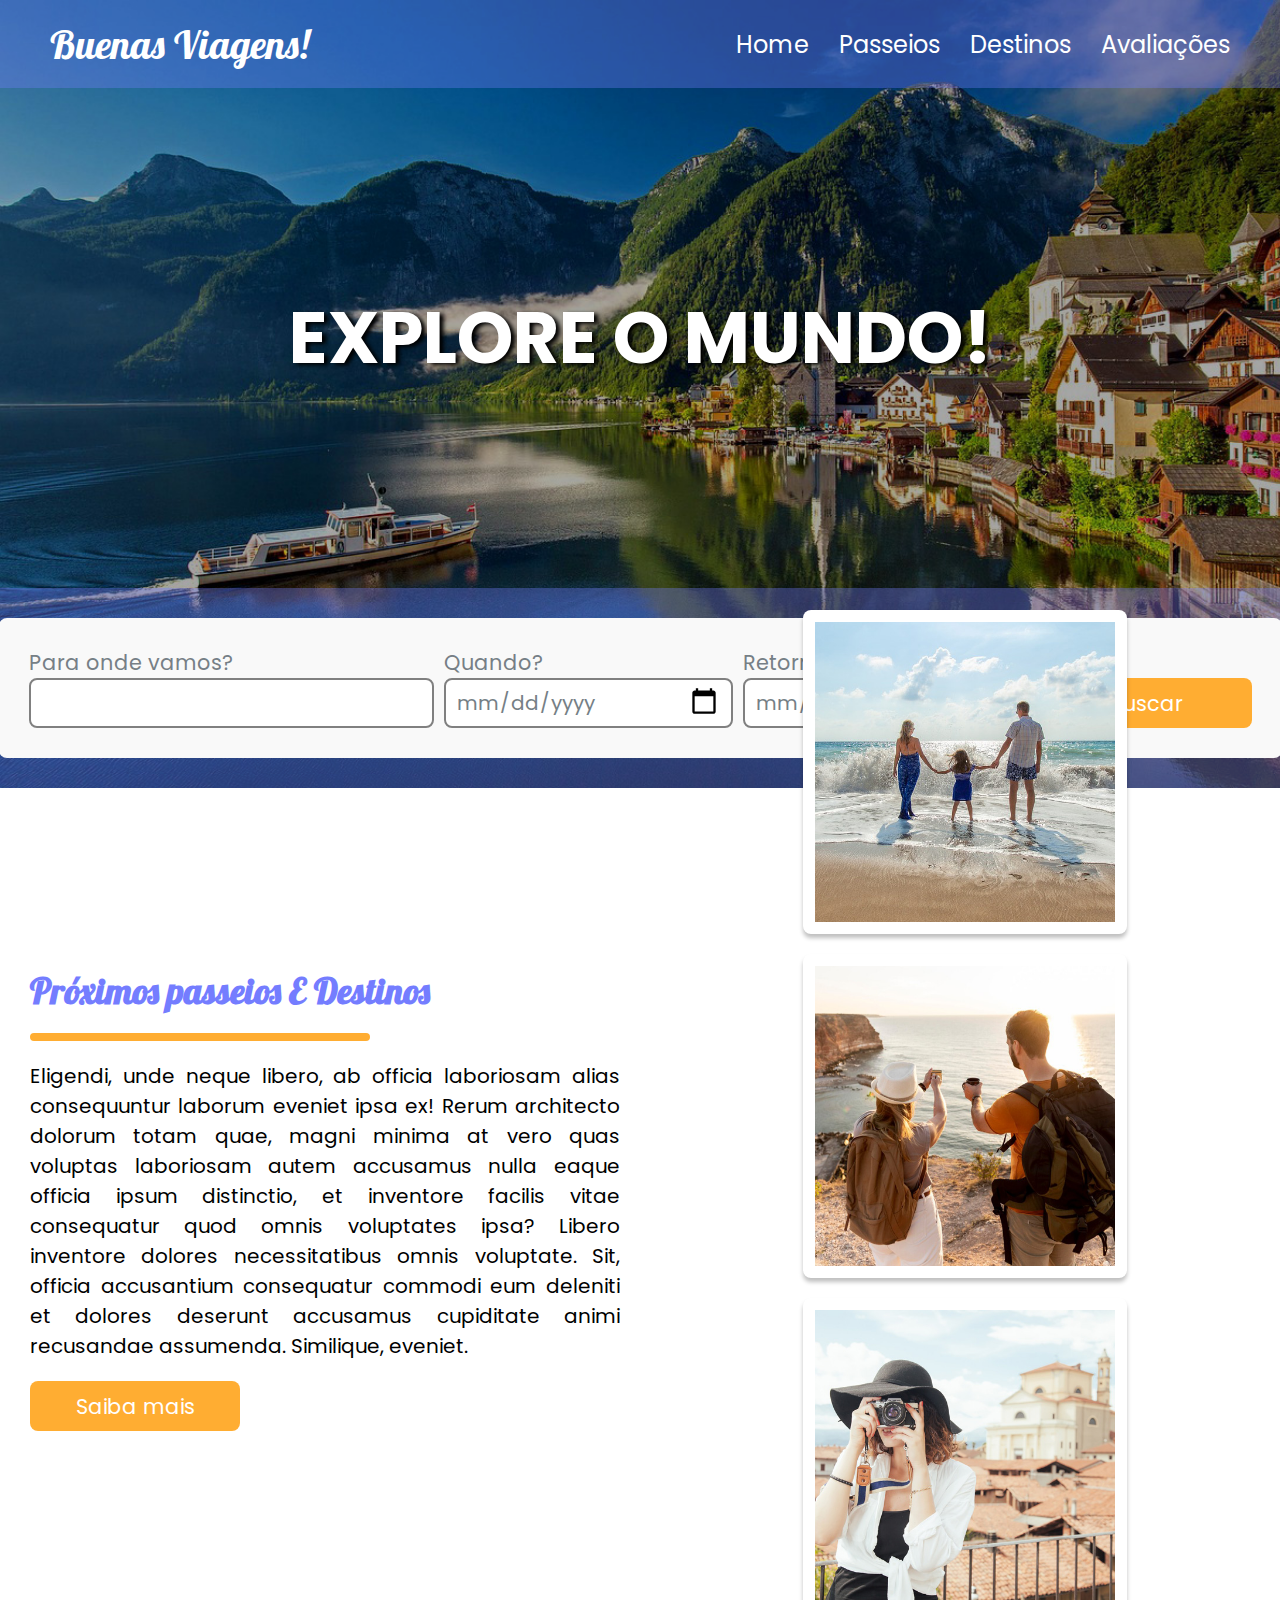
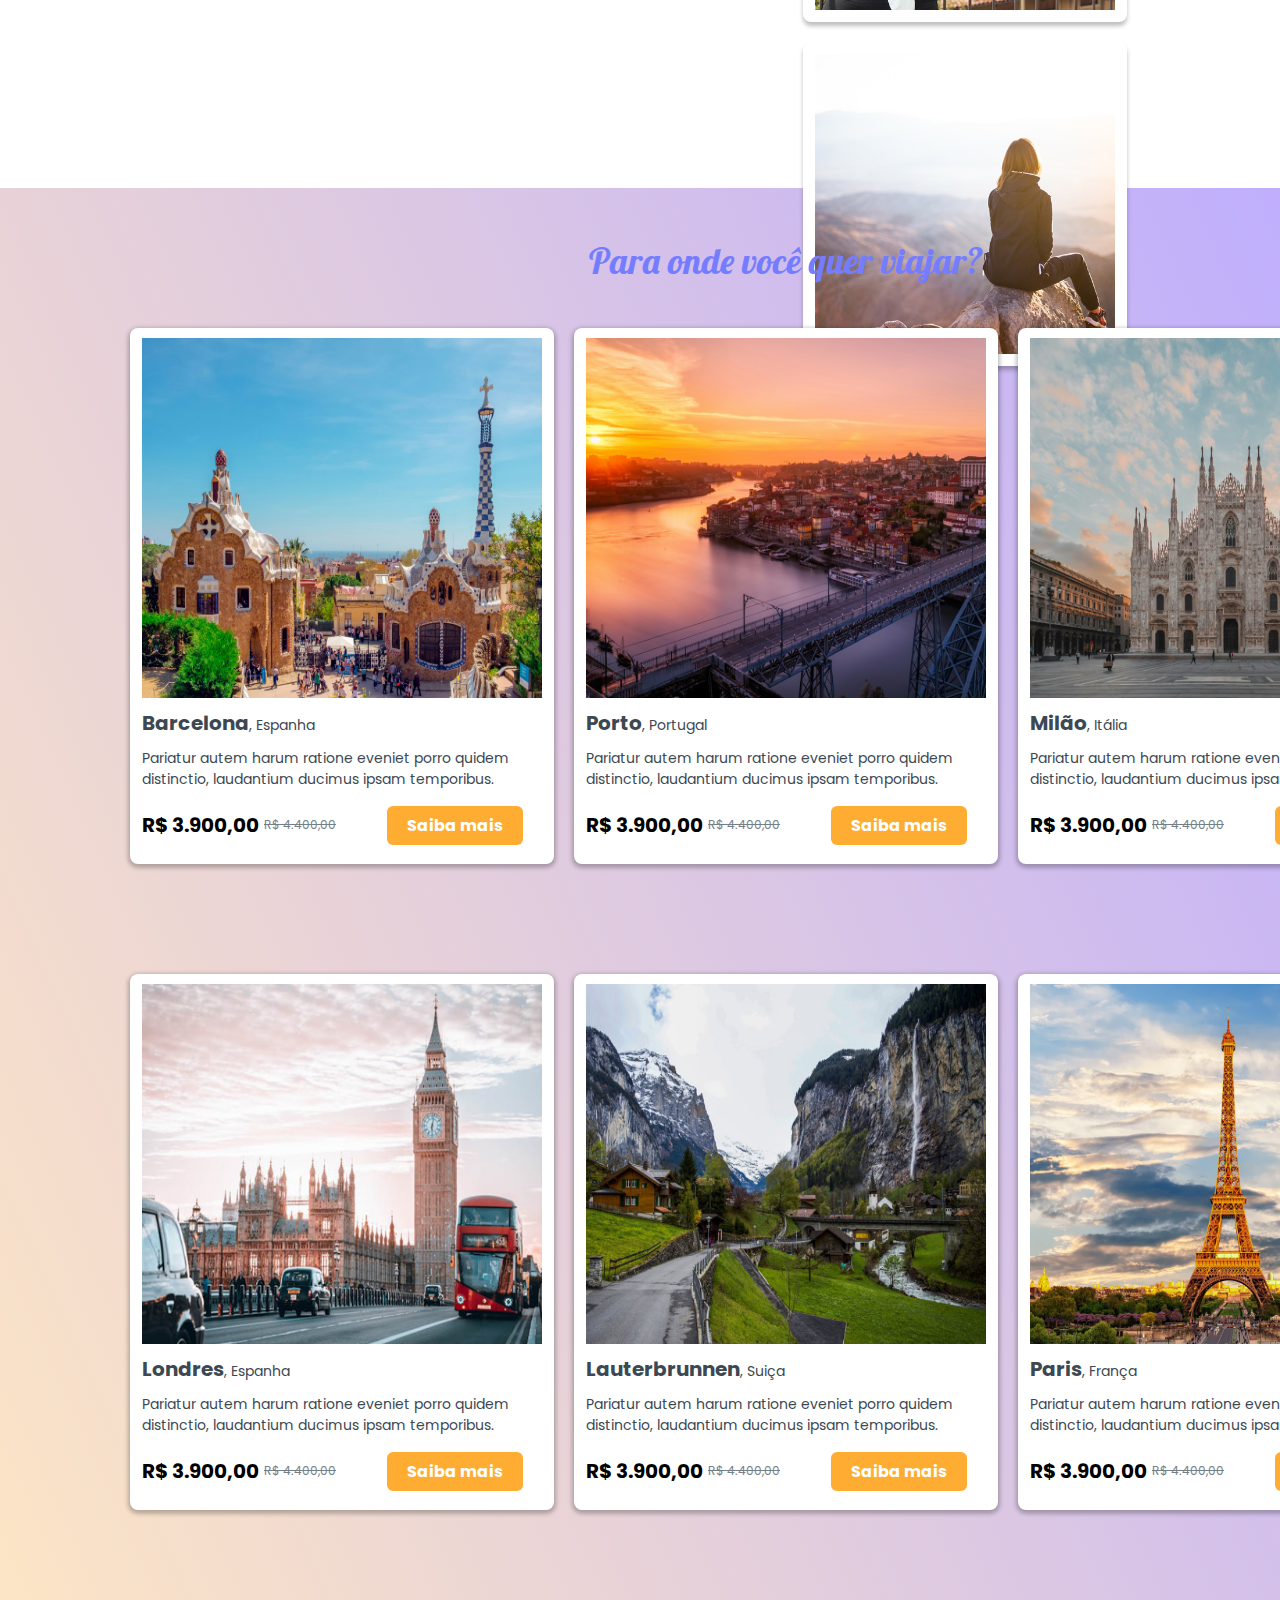
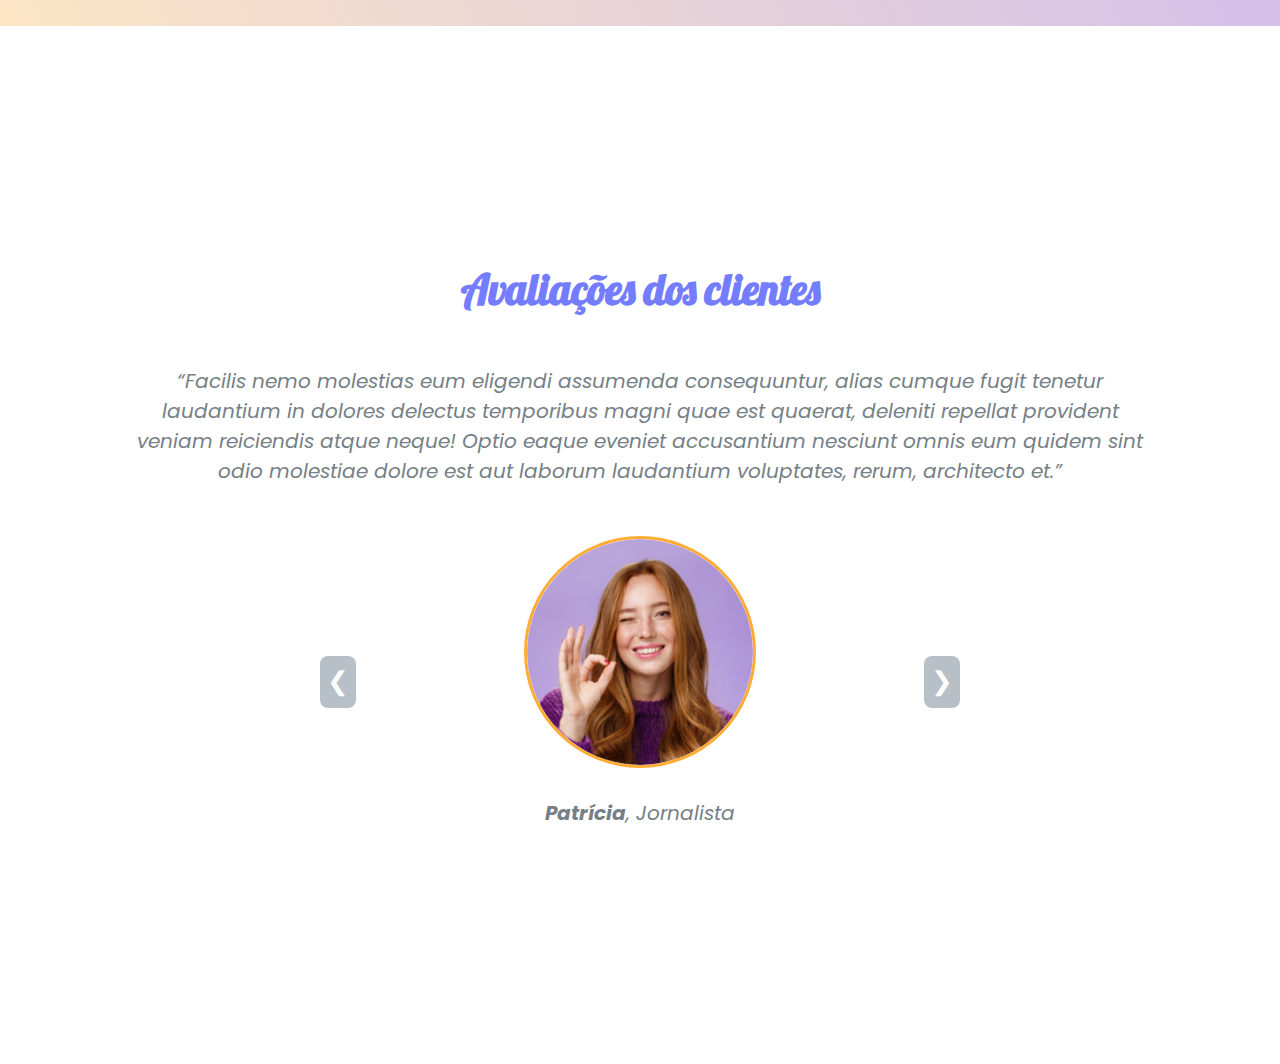
==== commit f0f7951a: "incluir quarta section" ====
--- a/index.html
+++ b/index.html
@@ -80,10 +80,11 @@
                 <div class="card">
                     <div class="imgc">
                         <img src="./photos/Barcelona.jpg" alt="">
-                    </div>    
+                    </div>
                     <div class="textc">
                         <p><b class="forte">Barcelona</b>, Espanha</p>
-                        <p>Pariatur autem harum ratione eveniet porro quidem distinctio, laudantium ducimus ipsam temporibus.</p>
+                        <p>Pariatur autem harum ratione eveniet porro quidem distinctio, laudantium ducimus ipsam
+                            temporibus.</p>
                     </div>
                     <div class="values">
                         <p class="number">R$ 3.900,00</p>
@@ -97,7 +98,8 @@
                     </div>
                     <div class="textc">
                         <p><b class="forte">Porto</b>, Portugal</p>
-                        <p>Pariatur autem harum ratione eveniet porro quidem distinctio, laudantium ducimus ipsam temporibus.</p>
+                        <p>Pariatur autem harum ratione eveniet porro quidem distinctio, laudantium ducimus ipsam
+                            temporibus.</p>
                     </div>
                     <div class="values">
                         <p class="number">R$ 3.900,00</p>
@@ -108,10 +110,11 @@
                 <div class="card">
                     <div class="imgc">
                         <img src="./photos/Milan.jpg" alt="">
-                    </div>           
+                    </div>
                     <div class="textc">
                         <p><b class="forte">Milão</b>, Itália</p>
-                        <p>Pariatur autem harum ratione eveniet porro quidem distinctio, laudantium ducimus ipsam temporibus.</p>
+                        <p>Pariatur autem harum ratione eveniet porro quidem distinctio, laudantium ducimus ipsam
+                            temporibus.</p>
                     </div>
                     <div class="values">
                         <p class="number">R$ 3.900,00</p>
@@ -123,10 +126,11 @@
                     <div class="imgc">
                         <img src="./photos/London.jpeg" alt="">
                     </div>
-    
+
                     <div class="textc">
                         <p><b class="forte">Londres</b>, Espanha</p>
-                        <p>Pariatur autem harum ratione eveniet porro quidem distinctio, laudantium ducimus ipsam temporibus.</p>
+                        <p>Pariatur autem harum ratione eveniet porro quidem distinctio, laudantium ducimus ipsam
+                            temporibus.</p>
                     </div>
                     <div class="values">
                         <p class="number">R$ 3.900,00</p>
@@ -140,7 +144,8 @@
                     </div>
                     <div class="textc">
                         <p><b class="forte">Lauterbrunnen</b>, Suiça</p>
-                        <p>Pariatur autem harum ratione eveniet porro quidem distinctio, laudantium ducimus ipsam temporibus.</p>
+                        <p>Pariatur autem harum ratione eveniet porro quidem distinctio, laudantium ducimus ipsam
+                            temporibus.</p>
                     </div>
                     <div class="values">
                         <p class="number">R$ 3.900,00</p>
@@ -151,10 +156,11 @@
                 <div class="card">
                     <div class="imgc">
                         <img src="./photos/Paris.jpg" alt="">
-                    </div>                 
+                    </div>
                     <div class="textc">
                         <p><b class="forte">Paris</b>, França</p>
-                        <p>Pariatur autem harum ratione eveniet porro quidem distinctio, laudantium ducimus ipsam temporibus.</p>
+                        <p>Pariatur autem harum ratione eveniet porro quidem distinctio, laudantium ducimus ipsam
+                            temporibus.</p>
                     </div>
                     <div class="values">
                         <p class="number">R$ 3.900,00</p>
@@ -164,12 +170,24 @@
                 </div>
             </div>
         </section>
-
-
-
-
-
-
+        <section class="sec4">
+            <div class="title4">
+                <h3>Avaliações dos clientes</h3>
+            </div>
+            <div class="text4">
+                <p>“Facilis nemo molestias eum eligendi assumenda consequuntur, alias cumque fugit tenetur laudantium in
+                    dolores delectus temporibus magni quae est quaerat, deleniti repellat provident veniam reiciendis
+                    atque neque! Optio eaque eveniet accusantium nesciunt omnis eum quidem sint odio molestiae dolore
+                    est aut laborum laudantium voluptates, rerum, architecto et.”</p>
+            </div>
+            <div class="cliente">
+                <img src="./photos/cliente01.png" alt="">
+                <p><b class="forte">Patrícia</b>, Jornalista</p>
+                <button type="button" class="proxomo">&#10095</button>
+                <button type="button" class="anterior">&#10094</button>
+            </div>
+            
+        </section>
     </div>
 </body>
 
--- a/css/style.css
+++ b/css/style.css
@@ -2,21 +2,22 @@
 
 @import url('https://fonts.googleapis.com/css2?family=Lobster&display=swap');
 @import url('https://fonts.googleapis.com/css2?family=Lobster&family=Poppins:ital,wght@0,100;0,200;0,300;0,400;0,500;0,600;0,700;0,800;0,900;1,100;1,200;1,300;1,400;1,500;1,600;1,700;1,800;1,900&display=swap');
-*{
+
+* {
     margin: 0px;
     padding: 0px;
     box-sizing: border-box;
 }
 
-.container{
+.container {
     min-height: 100vh;
 }
 
-.sec1{
+.sec1 {
     height: 788px;
 }
 
-.header{
+.header {
     height: 88px;
     display: flex;
     align-items: center;
@@ -35,26 +36,26 @@
 }
 
 .menu a:hover {
-   color: #FFAD32;
-}
-
-#logo{
+    color: #FFAD32;
+}
+
+#logo {
     font-size: 40px;
     font-family: "Lobster", sans-serif;
 }
 
-.menu{
+.menu {
     display: flex;
     gap: 30px;
 }
 
-.sec1{
+.sec1 {
     background-image: url(../photos/banner.jpg);
     background-repeat: no-repeat;
     background-size: cover;
 }
 
-.explore{
+.explore {
     height: 500px;
     display: flex;
     align-items: center;
@@ -64,19 +65,20 @@
     color: #ffff;
 }
 
-.explore h1{
-        text-shadow: 4px 2px 4px rgba(0, 0, 0, 1);
-}
-
-.inputs{
-    background-color: hsla(236, 100%, 73%, 35%);;
+.explore h1 {
+    text-shadow: 4px 2px 4px rgba(0, 0, 0, 1);
+}
+
+.inputs {
+    background-color: hsla(236, 100%, 73%, 35%);
+    ;
     height: 200px;
     display: flex;
     align-items: center;
     justify-content: center;
 }
 
-.form{
+.form {
     color: #767F86;
     font-family: "Poppins", sans-serif;
     display: flex;
@@ -91,22 +93,22 @@
     border-radius: 8px;
 }
 
-input[type="date"]::-webkit-calendar-picker-indicator{
+input[type="date"]::-webkit-calendar-picker-indicator {
     width: 30px;
     height: 33px;
 }
 
-.a1{
+.a1 {
     width: 405px;
     height: 81px;
 }
 
-.a2{
+.a2 {
     width: 289px;
     height: 81px;
 }
 
-#local{
+#local {
     width: 100%;
     height: 50px;
     border-radius: 8px;
@@ -114,7 +116,7 @@
     font-family: "Poppins", sans-serif;
 }
 
-#data_sair{
+#data_sair {
     width: 100%;
     height: 50px;
     border-radius: 8px;
@@ -125,7 +127,7 @@
     color: #767F86;
 }
 
-#data_voltar{
+#data_voltar {
     width: 100%;
     height: 50px;
     border-radius: 8px;
@@ -135,7 +137,8 @@
     font-size: 20px;
     color: #767F86;
 }
-.butao{
+
+.butao {
     border: none;
     border-radius: 8px;
     width: 210px;
@@ -146,29 +149,29 @@
     color: #ffff;
 }
 
-.butao:hover{
+.butao:hover {
     background-color: #747dff;
 }
 
-.sec2{
+.sec2 {
     display: flex;
     height: 1000px;
     align-items: center;
     justify-content: center;
 }
 
-.images{
+.images {
     width: 700px;
     display: flex;
     flex-direction: row;
     flex-wrap: wrap;
     align-items: center;
     justify-content: center;
-    gap: 20px ;
-
-}
-
-.imgs{
+    gap: 20px;
+
+}
+
+.imgs {
     width: 324px;
     height: 324px;
     background-color: #ffff;
@@ -180,11 +183,11 @@
 }
 
 .img {
-    width: 300px; 
-    height: 300px; 
-}
-
-.text{
+    width: 300px;
+    height: 300px;
+}
+
+.text {
     display: flex;
     flex-direction: column;
     text-align: justify;
@@ -192,28 +195,28 @@
     height: 700px;
 }
 
-.text hr{
-     border: 4px solid #FFAD32;
-     width: 340px;
-     margin-bottom: 20px;
-     margin-top: 20px;
-     border-radius: 8px;
-}
-
-.text h3{
+.text hr {
+    border: 4px solid #FFAD32;
+    width: 340px;
+    margin-bottom: 20px;
+    margin-top: 20px;
+    border-radius: 8px;
+}
+
+.text h3 {
     font-family: "Lobster", sans-serif;
     color: #747DFF;
     font-size: 36px;
 }
 
-.text p{
+.text p {
     font-size: 20px;
     font-family: "Poppins", sans-serif;
     width: 590px;
     height: 320px;
 }
 
-.sec3{
+.sec3 {
     display: flex;
     align-items: center;
     flex-direction: column;
@@ -223,16 +226,14 @@
     background: linear-gradient(65.68deg, #FFE7C2 -4.19%, #BDACFF 104.38%);
 }
 
-.title3 h3{
+.title3 h3 {
     color: #747DFF;
     font-size: 36px;
     font-family: "Lobster", sans-serif;
     font-weight: 400;
 }
 
-
-
-.cards{
+.cards {
     width: 1472px;
     height: 1272px;
     display: flex;
@@ -243,7 +244,7 @@
     gap: 20px;
 }
 
-.card{
+.card {
     display: flex;
     flex-direction: column;
     align-items: center;
@@ -254,7 +255,7 @@
     box-shadow: 0px 2px 4px 2px #00000040;
 }
 
-.textc{
+.textc {
     width: 400px;
     height: 102px;
     font-family: "Poppins", sans-serif;
@@ -265,19 +266,19 @@
     gap: 10px;
 }
 
-.imgc{
+.imgc {
     display: flex;
     padding: 10px;
     align-items: center;
     justify-content: center;
 }
 
-.card img{
+.card img {
     width: 400px;
     height: 360px;
 }
 
-.values{
+.values {
     display: flex;
     width: 400px;
     height: 30px;
@@ -285,30 +286,31 @@
     align-items: center;
 }
 
-.forte{
-    font-size: 20px;
-}
-
-.values p{
-    font-family: "Poppins", sans-serif;
-}
-
-.number{
+.forte {
+    font-size: 20px;
+    font-weight: 700;
+}
+
+.values p {
+    font-family: "Poppins", sans-serif;
+}
+
+.number {
     width: 119px;
     height: 30px;
     font-size: 20px;
     font-weight: 700;
 }
 
-.small{
+.small {
     width: 120px;
     height: 18px;
     font-size: 12px;
     color: #767F86;
-   text-decoration: line-through;
-}
-
-.buttao-card{
+    text-decoration: line-through;
+}
+
+.buttao-card {
     width: 136px;
     height: 39px;
     border: none;
@@ -320,6 +322,76 @@
     font-weight: 700;
 }
 
-.buttao-card:hover{
+.buttao-card:hover {
     background-color: #747dff;
+}
+
+.sec4 {
+    display: flex;
+    flex-direction: column;
+    align-items: center;
+    justify-content: center;
+    gap: 50px;
+    height: 1038px;
+}
+
+.title4 {
+    color: #747DFF;
+    font-size: 36px;
+    font-family: "Lobster", sans-serif;
+    font-weight: 400;
+}
+
+.text4{
+    width: 1028px;
+    font-family: "Poppins", sans-serif;
+    text-align: center;
+    font-size: 20px;
+    font-style: italic;
+    color: #767F86;
+}
+
+.cliente{
+    height: 292px;
+    width: 232px;
+    display: flex;
+    flex-direction: column;
+    justify-content: center;
+    align-items: center;
+    gap: 30px;
+    font-family: "Poppins", sans-serif;
+    font-size:  20px;
+    color: #767F86;
+}
+
+.cliente p {
+    font-style: italic;
+    
+}
+
+.cliente img{
+    height: 232px;
+    width: 232px;
+    border: 3px solid #FFAD32;
+    border-radius: 50%;
+}
+
+.proxomo , .anterior{
+    position: absolute;
+    color: white;
+    background: #B8C0C7;
+    border: none;
+    width: 36px;
+    height: 52px;
+    border-radius: 8px;
+    font-size: 26px;
+    cursor: pointer;
+}
+
+.proxomo{
+    right: 20rem;
+}
+
+.anterior{
+    left: 20rem;
 }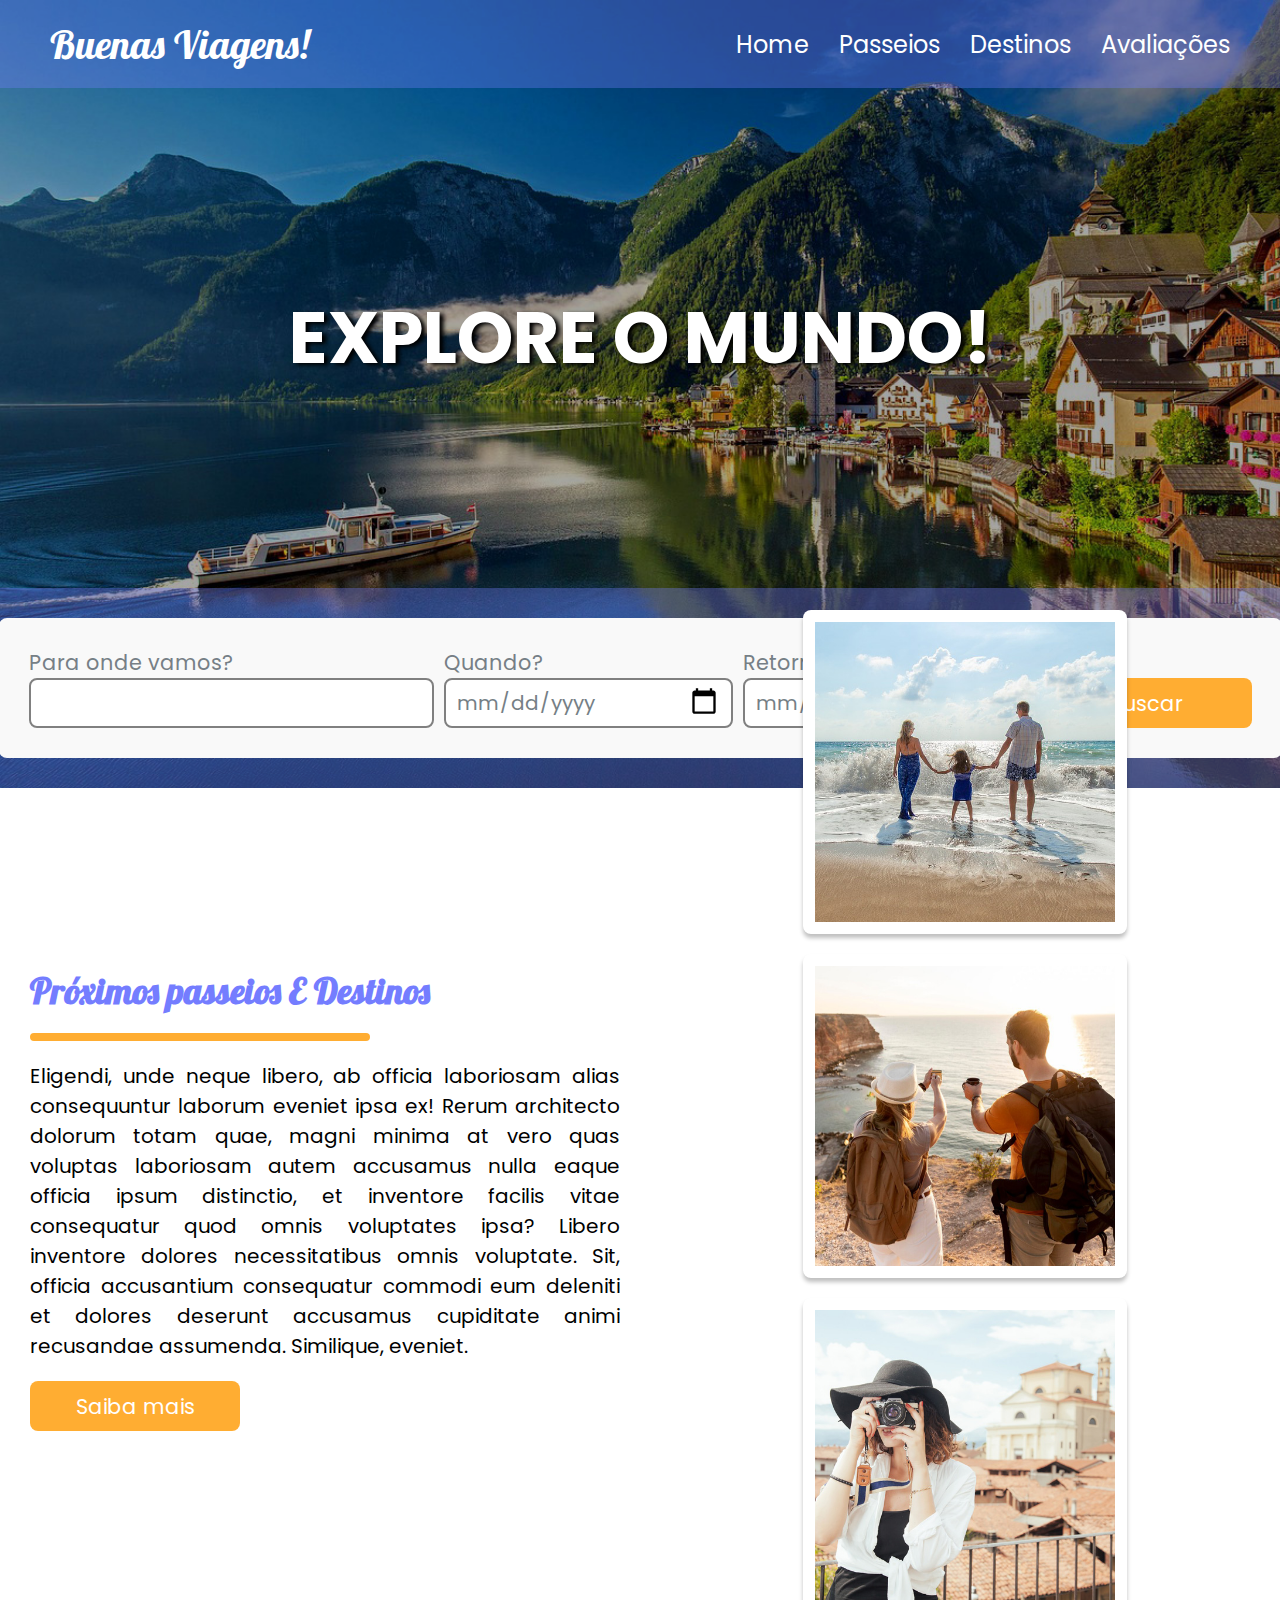
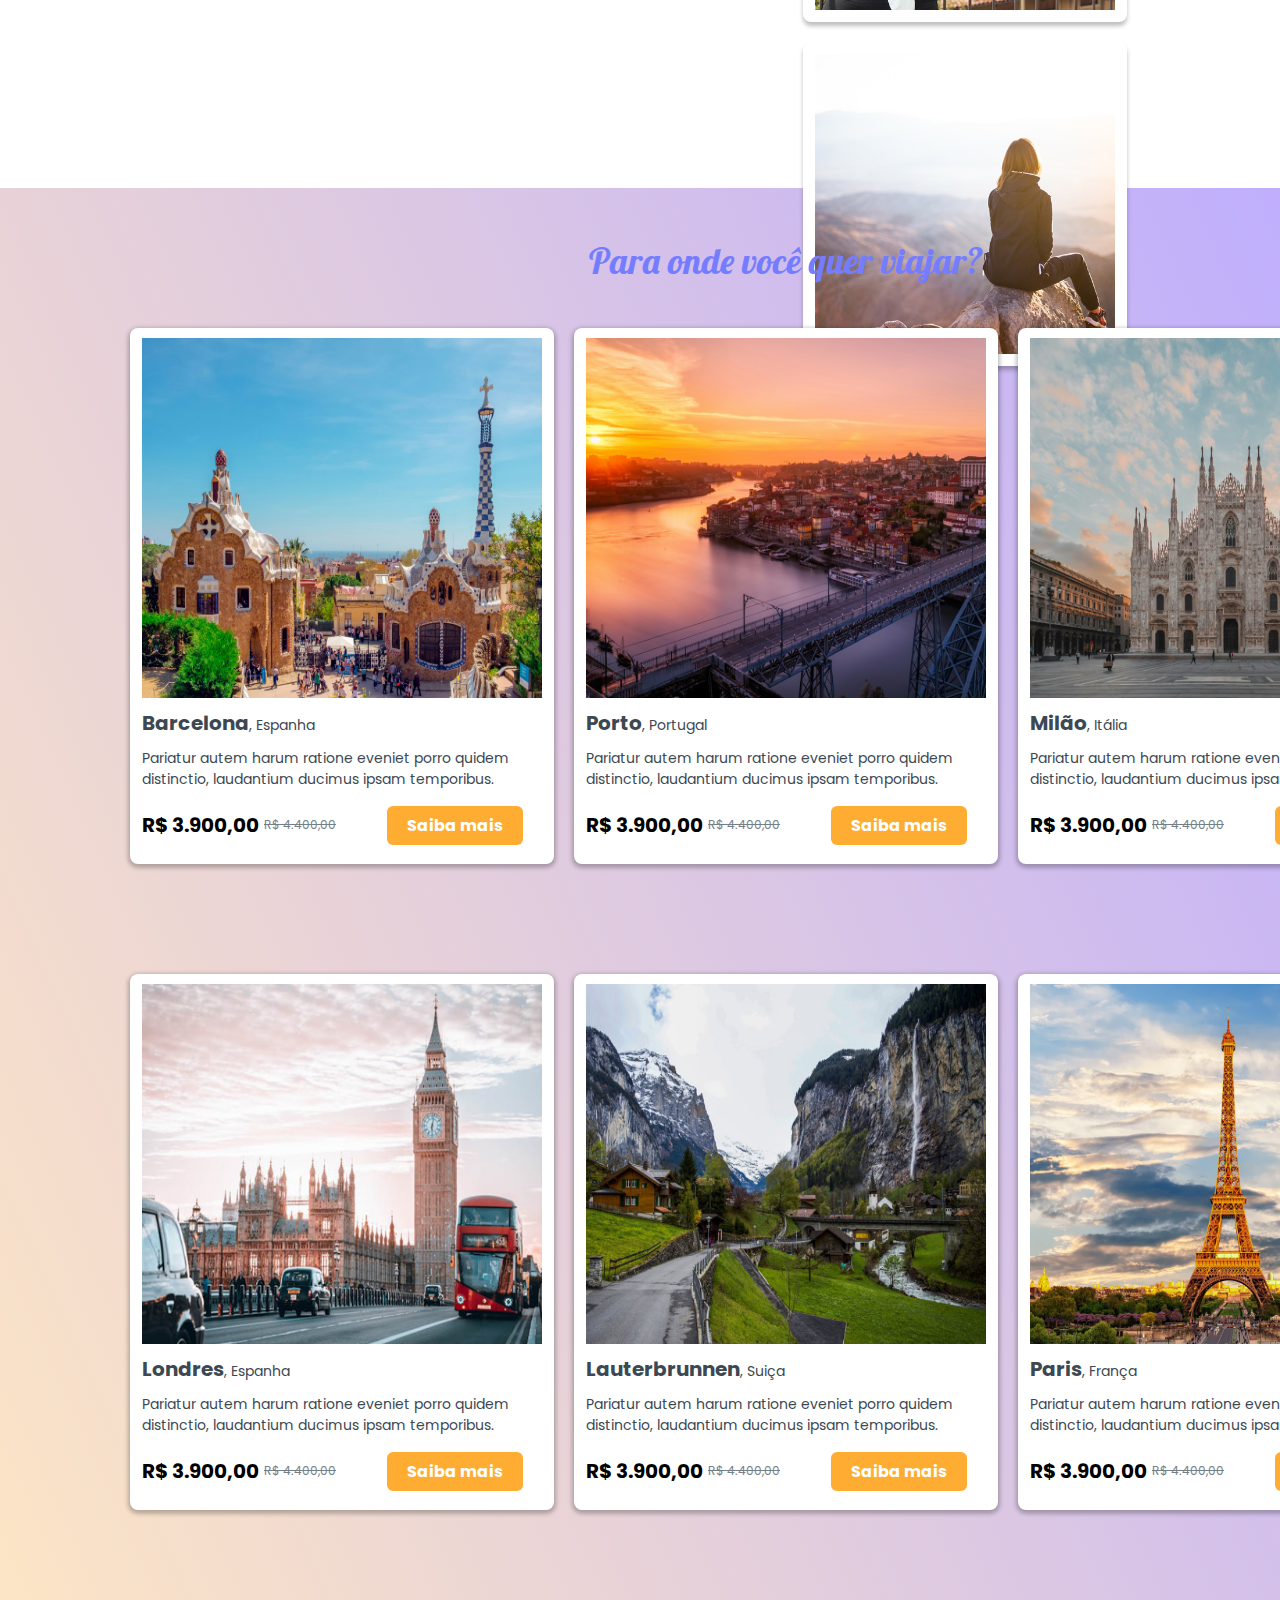
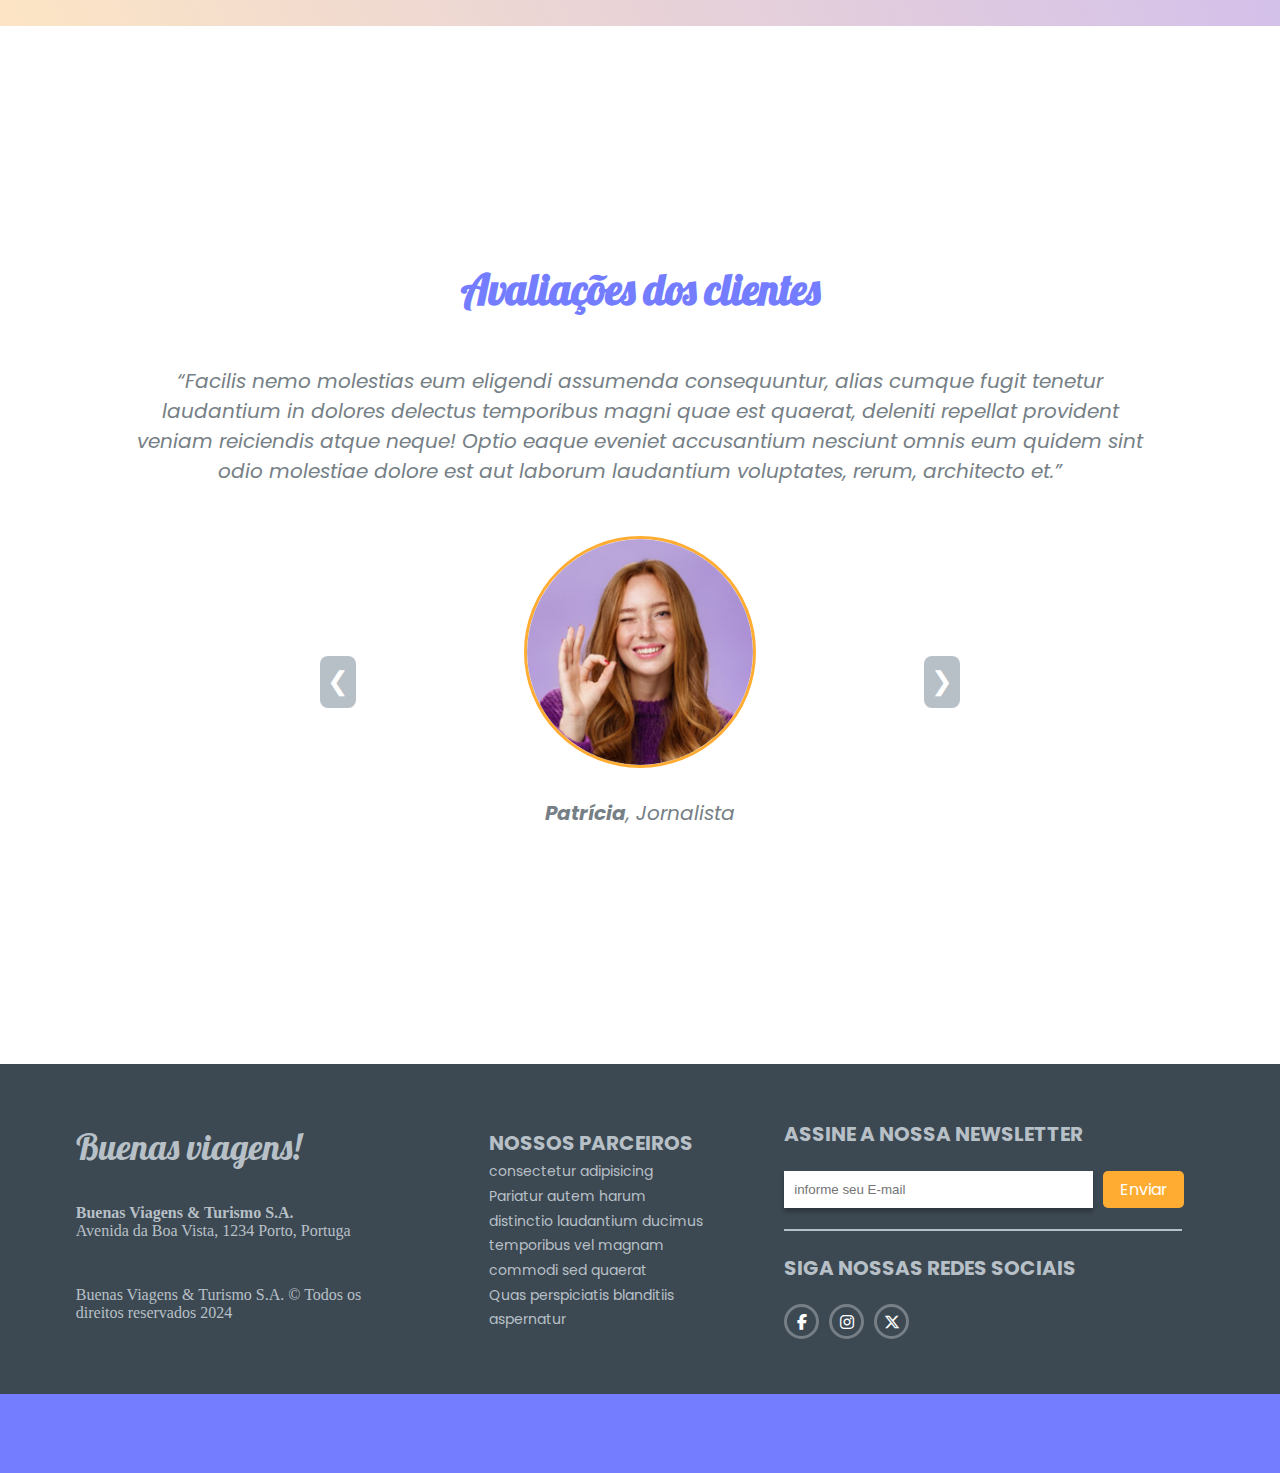
==== commit 1b382308: "incluir footer" ====
--- a/index.html
+++ b/index.html
@@ -6,6 +6,7 @@
     <meta name="viewport" content="width=device-width, initial-scale=1.0">
     <title>travel-website</title>
     <link rel="stylesheet" href="css/style.css">
+    <link rel="stylesheet" href="https://cdnjs.cloudflare.com/ajax/libs/font-awesome/6.5.2/css/all.min.css">
 </head>
 
 <body>
@@ -186,8 +187,45 @@
                 <button type="button" class="proxomo">&#10095</button>
                 <button type="button" class="anterior">&#10094</button>
             </div>
-            
-        </section>
+        </section>
+        <footer class="footer">
+            <div class="buenas">
+                <h3>Buenas viagens!</h3>
+                <div class="textfo">
+                    <b>Buenas Viagens & Turismo S.A.</b>
+                    <p>Avenida da Boa Vista, 1234 Porto, Portuga</p>
+                </div>
+                <p id="cred">Buenas Viagens & Turismo S.A. © Todos os
+                    direitos reservados 2024</p>
+            </div>
+            <div class="parceiros">
+                <h3>NOSSOS PARCEIROS</h3>
+                <p>consectetur adipisicing</p>
+                <p>Pariatur autem harum</p>
+                <p>distinctio laudantium ducimus</p>
+                <p>temporibus vel magnam</p>
+                <p>commodi sed quaerat</p>
+                <p>Quas perspiciatis blanditiis</p>
+                <p>aspernatur</p>
+            </div>
+            <div class="news">
+                <h3 id="ass">ASSINE A NOSSA NEWSLETTER</h3>
+                <form class="form2">
+                    <input id="ip" type="text" placeholder="informe seu E-mail">
+                    <button id="bo" type="button">Enviar</button>
+                </form>
+                <hr>
+                <h3 id="siga" >SIGA NOSSAS REDES SOCIAIS</h3>
+                <div class="redes">
+                    <i class="fa-brands fa-facebook-f"></i>
+                    <i class="fa-brands fa-instagram"></i>
+                    <i class="fa-brands fa-x-twitter"></i>
+                </div>
+            </div>
+        </footer>
+        <div class="azul">
+
+        </div>
     </div>
 </body>
 
--- a/css/style.css
+++ b/css/style.css
@@ -71,7 +71,6 @@
 
 .inputs {
     background-color: hsla(236, 100%, 73%, 35%);
-    ;
     height: 200px;
     display: flex;
     align-items: center;
@@ -114,6 +113,7 @@
     border-radius: 8px;
     border: 2px solid gray;
     font-family: "Poppins", sans-serif;
+    padding: 10px;
 }
 
 #data_sair {
@@ -394,4 +394,137 @@
 
 .anterior{
     left: 20rem;
+}
+
+.footer{
+    background: #3C4852;
+    height: 330px;
+    color: #B8C0C7;
+    display: flex;
+    align-items: center;
+    flex-direction: row;
+    justify-content: space-evenly;
+}
+
+.buenas{
+    display: flex;
+    flex-direction: column;
+    justify-content: space-evenly;
+    height: 280px;
+}
+
+.buenas h3{
+    font-size: 36px;
+    font-weight: 400;
+    font-family: "Lobster", sans-serif;
+}
+
+.textfo{
+    width: 333px;
+    height: 47px;
+}
+
+
+#cred{
+    width: 337px;
+    height: 48px;
+}
+
+.parceiros{
+    display: flex;
+    flex-direction: column;
+    justify-content: space-evenly;
+    width: 220px;
+    height: 210px;
+}
+
+.parceiros h3{
+    font-size: 20px;
+    font-weight: 700;
+    font-family: "Poppins", sans-serif;
+}
+
+.parceiros p {
+    font-family: "Poppins", sans-serif;
+    font-size: 14px;
+    font-weight: 400;
+    height: 21px;
+}
+
+.news{
+    display: flex;
+    flex-direction: column;
+    justify-content: space-between;
+    width: 420px;
+    height: 220px;
+    
+}
+
+#ass, #siga{
+    font-size: 20px;
+    font-weight: 700;
+    font-family: "Poppins", sans-serif;
+}
+#siga{
+    height: 30px;
+}
+
+#ip{
+    padding: 10px;
+    width: 309px;
+    height: 37px;
+    box-shadow: 0px 4px 4px 0px #00000040;
+    border: none;
+}
+
+#bo{
+    border: none;
+    background-color: #FFAD32;
+    width: 81px;
+    height: 37px;
+    border-radius: 5px;
+    font-size: 16px;
+    font-family: "Poppins", sans-serif;
+    color: #ffff;
+}
+
+#bo:hover{
+    background-color: #747DFF;
+}
+
+.form2{
+    display: flex;
+    flex-direction: row;
+    gap: 10px;
+}
+
+.news hr{
+    width: 398px;
+    border: 1px solid #B8C0C7;
+}
+
+.azul{
+    background: #747DFF;
+    height: 79px;
+}
+
+.redes{
+    display: flex;
+    gap: 10px;
+}
+
+.redes i{
+    display: flex;
+    justify-content: center;
+    align-items: center;
+    width: 35px;
+    height: 35px;
+    border: 3px solid #767F86;
+    border-radius: 50%;
+    color: #ffff;
+}
+
+.redes i:hover {
+    border: 3px solid #FFAD32;
+    color: #FFAD32;
 }